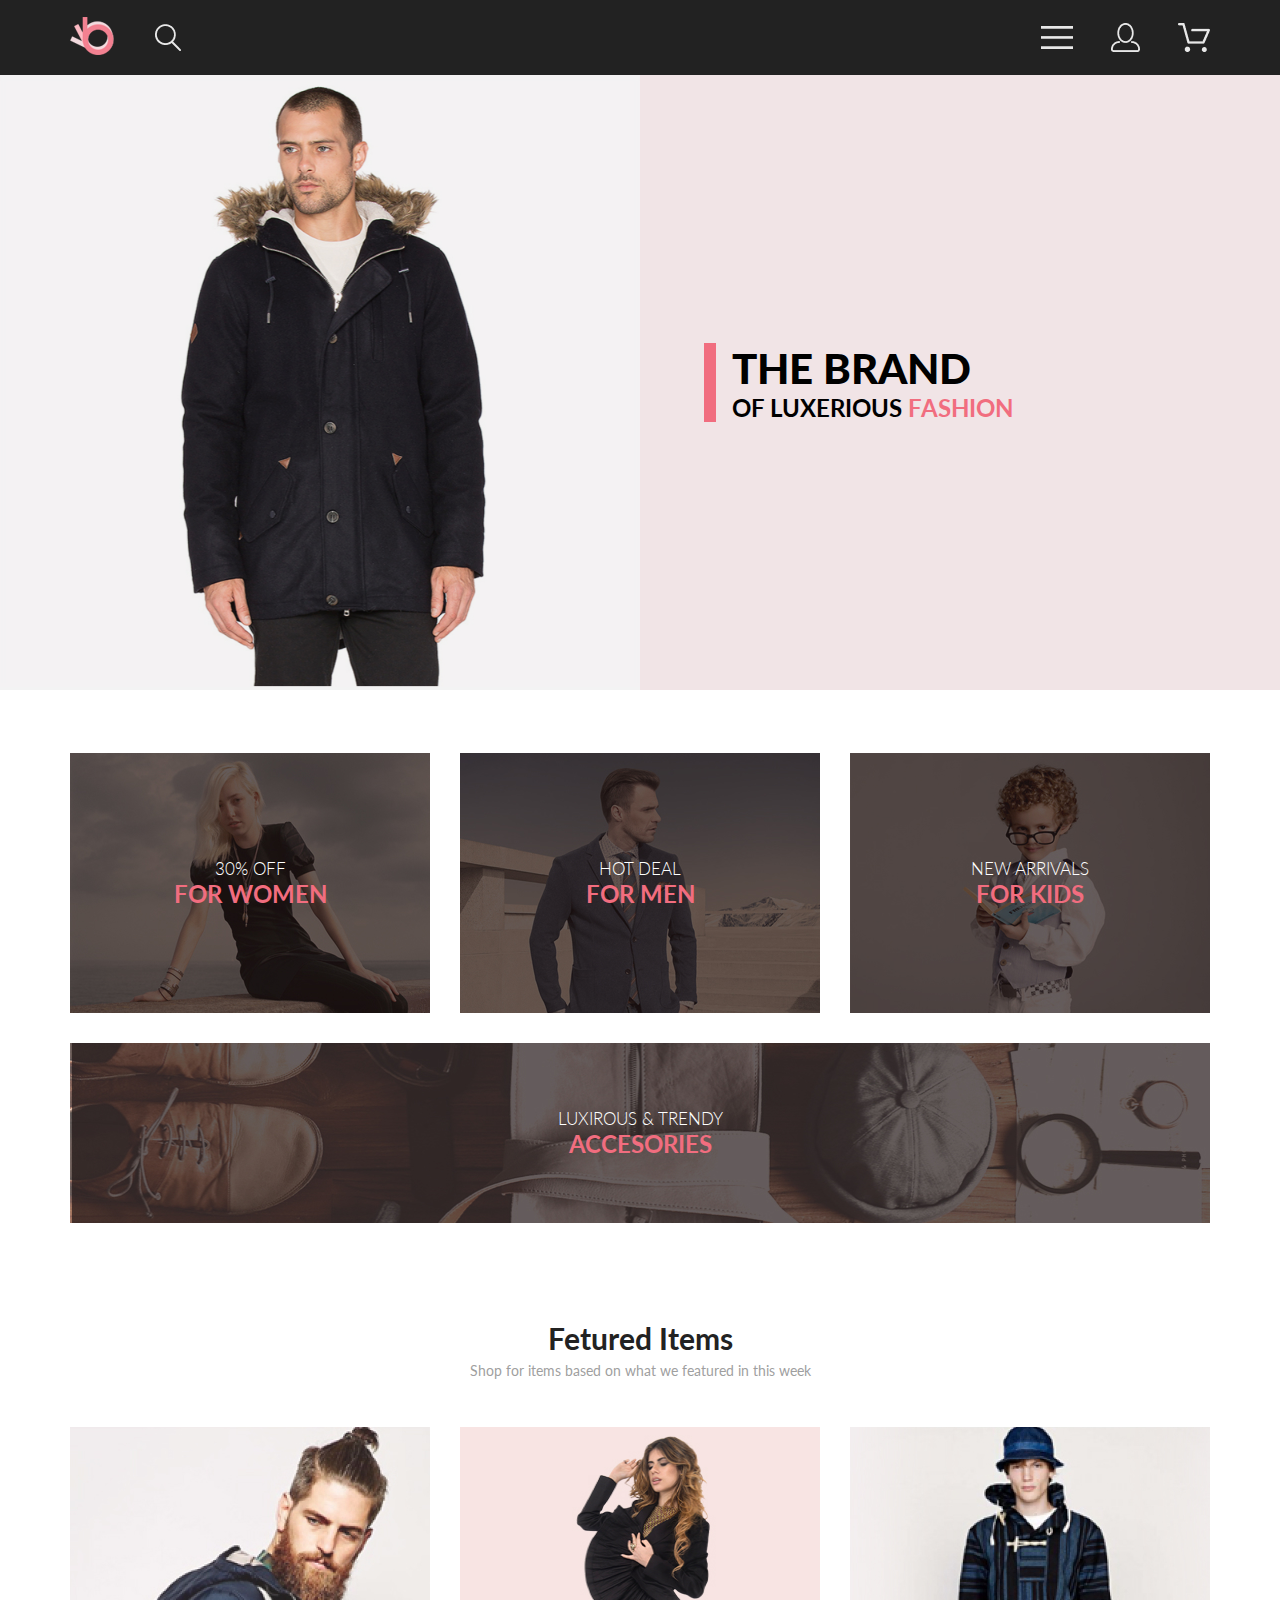
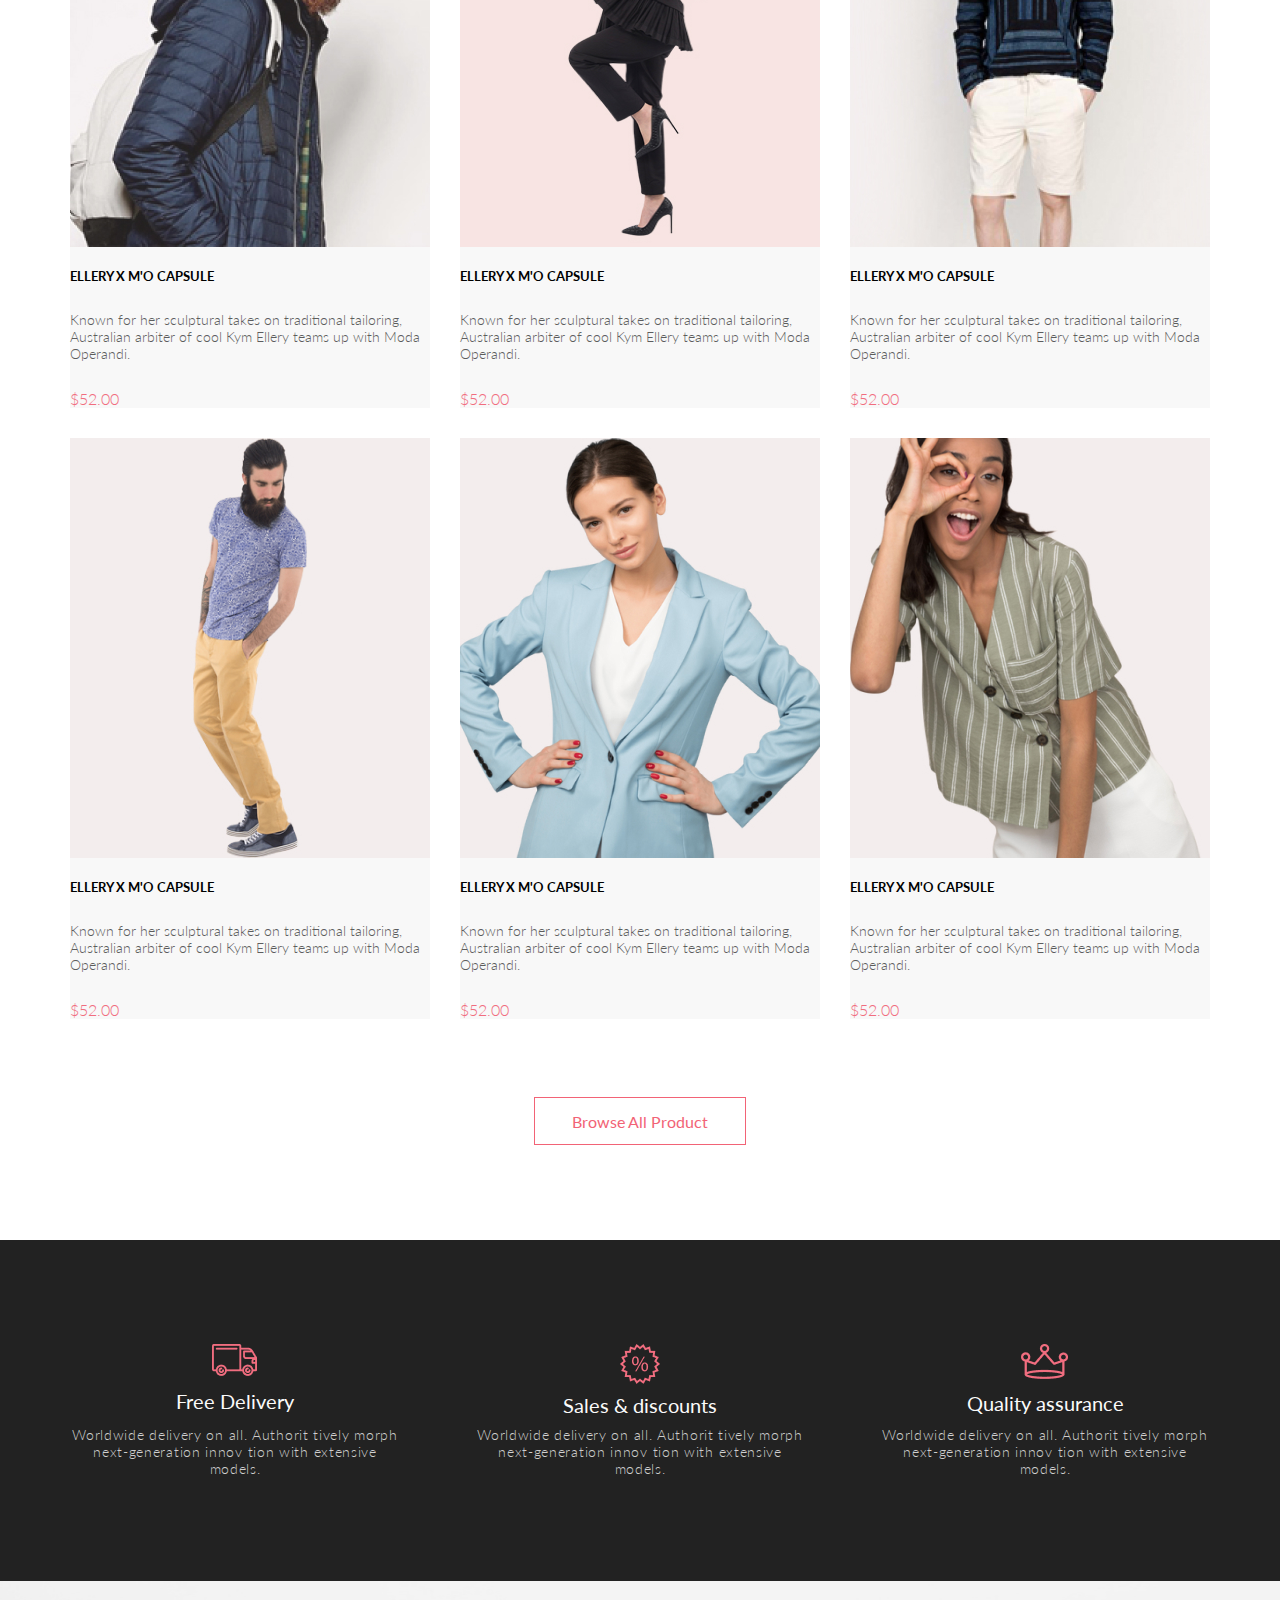
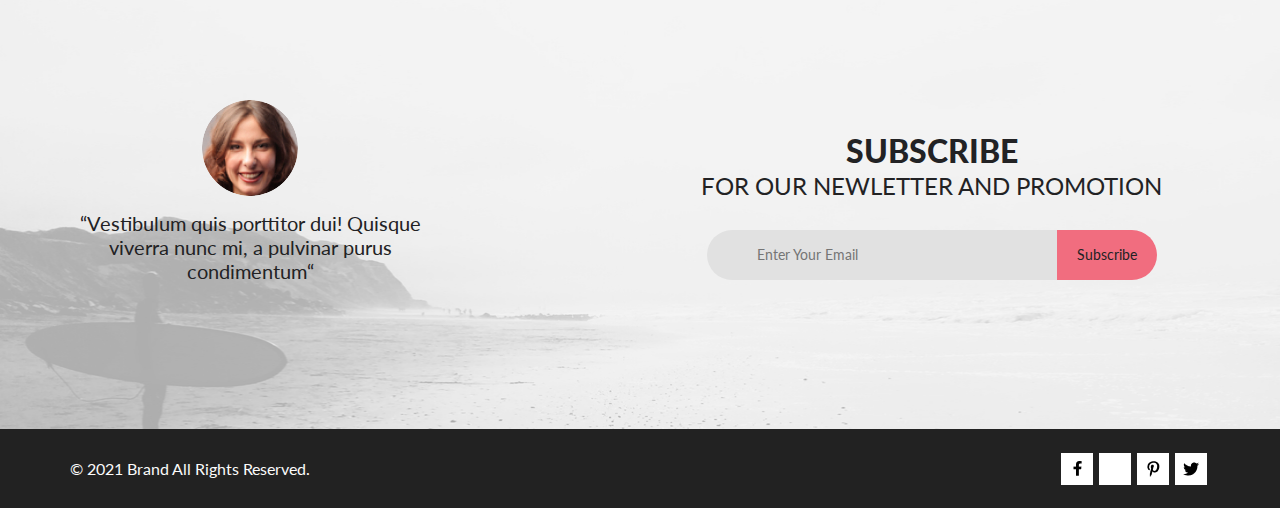
==== index.html @ c5b8a187 "download index catalog" ====
<!DOCTYPE html>
<html lang="en">
<head>
    <meta charset="UTF-8">
    <meta name="viewport" content="width=device-width, initial-scale=1.0">
    <link rel="preconnect" href="https://fonts.gstatic.com">
    <link href="https://fonts.googleapis.com/css2?family=Lato:wght@100;300;400;700;900&family=Roboto+Condensed:wght@400;700&display=swap" rel="stylesheet">
    <link rel="stylesheet" href="style/style.css">
    <title>Document</title>
</head>
<body>
    <div class="header">
        <div class="wrap">
            <div class="logo-seach">
                <a href="index.html"><img src="img/logo.svg" alt="logo" class="logo-img"></a>
                <img src="img/seach.png" alt="seach" class="seach-img">    
            </div>
            <div class="nav-menu">
                <img src="img/menu.png" alt="" class="img-menu1">
                <img src="img/regis.png" alt="" class="img-menu2">
                <img src="img/product.png" alt="" class="img-menu3">
            </div>    
        </div>
    </div>
    <div class="slide">
        <div class="wrap">
            <div class="img-slide">
                <img src="img/SlideImg.jpg" alt="SlideImg">
            </div>
            <div class="text-slide">
                <div class="text-slide-block">
                <h1>the brand</h1>
                <p> of luxerious
                <redtext>fashion</redtext>
                </p>
            </div>
            </div>
        </div>
    </div>   
    <div class="offer">
        <div class="wrap">
            
                <div class="offer-block offer-block1">
                    <a href="#">
                        <div class="offer-product-img offer-product-img1">
                            <p>30% off</p>
                            <h2>for women</h2>
                        </div>
                    </a>
                    <a href="#">
                        <div class="offer-product-img offer-product-img2">
                                <p>HOT DEAL</p>
                                <h2>FOR MEN</h2>
                        </div>
                    </a>
                    <a href="#">
                        <div class="offer-product-img offer-product-img3">
                                <p>NEW ARRIVALS</p>
                                <h2>FOR KIDS</h2>
                        </div>
                    </a>
                </div>
                <div class="offer-block offer-block2">
                    <a href="#">
                        <div class="offer-product-img offer-product-img4">
                               <p>LUXIROUS &amp; TRENDY</p>
                                <h2>ACCESORIES</h2>
                        </div>
                    </a>
                </div>
            
        </div>
    </div>
    <div class="product">
        <div class="wrap">
            <h1>Fetured Items</h1>
            <p>Shop for items based on what we featured in this week</p>
            <div class="product-conteiner">
                <div class="product-item">
                    <div class="product-item-img">
                        <a href="#">
                            <img src="img/product.png" alt="product">
                            <p>Add to Cart</p>
                        </a>
                    </div>
                    <img src="img/ProdBlIm1.jpg" alt="">
                    <h2>ELLERY X M'O CAPSULE</h2>
                    <p>Known for her sculptural takes on traditional tailoring, Australian arbiter of cool Kym Ellery teams up with Moda Operandi.</p>
                    <p><redtext>$52.00</redtext></p>
            </div>
                <div class="product-item">
                        <div class="product-item-img">
                            <a href="#">
                                <img src="img/product.png" alt="product">
                                <p>Add to Cart</p>
                            </a>
                        </div>
                        <img src="img/ProdBlIm2.jpg" alt="">
                        <h2>ELLERY X M'O CAPSULE</h2>
                        <p>Known for her sculptural takes on traditional tailoring, Australian arbiter of cool Kym Ellery teams up with Moda Operandi.</p>
                        <p><redtext>$52.00</redtext></p>
                </div>
                <div class="product-item">

                        <div class="product-item-img">
                            <a href="#">
                                <img src="img/product.png" alt="product">
                                <p>Add to Cart</p>
                            </a>
                        </div>
                        <img src="img/ProdBlIm3.jpg" alt="">
                        <h2>ELLERY X M'O CAPSULE</h2>
                        <p>Known for her sculptural takes on traditional tailoring, Australian arbiter of cool Kym Ellery teams up with Moda Operandi.</p>
                        <p><redtext>$52.00</redtext></p>

                </div>
                <div class="product-item">

                        <div class="product-item-img">
                            <a href="#">
                                <img src="img/product.png" alt="product">
                                <p>Add to Cart</p>
                            </a>
                        </div>
                        <img src="img/ProdBlIm4.jpg" alt="">
                        <h2>ELLERY X M'O CAPSULE</h2>
                        <p>Known for her sculptural takes on traditional tailoring, Australian arbiter of cool Kym Ellery teams up with Moda Operandi.</p>
                        <p><redtext>$52.00</redtext></p>

                </div>
                <div class="product-item">

                        <div class="product-item-img">
                            <a href="#">
                                <img src="img/product.png" alt="product">
                                <p>Add to Cart</p>
                            </a>
                        </div>
                        <img src="img/ProdBlIm5.jpg" alt="">
                        <h2>ELLERY X M'O CAPSULE</h2>
                        <p>Known for her sculptural takes on traditional tailoring, Australian arbiter of cool Kym Ellery teams up with Moda Operandi.</p>
                        <p><redtext>$52.00</redtext></p>

                </div>
                <div class="product-item">

                        <div class="product-item-img">
                            <a href="#">
                                <img src="img/product.png" alt="product">
                                <p>Add to Cart</p>
                            </a>
                        </div>
                        <img src="img/ProdBlIm6.jpg" alt="">
                        <h2>ELLERY X M'O CAPSULE</h2>
                        <p>Known for her sculptural takes on traditional tailoring, Australian arbiter of cool Kym Ellery teams up with Moda Operandi.</p>
                        <p><redtext>$52.00</redtext></p>

                </div>
            </div>

            <a href="" class="product-btn-link">
                <div class="product-btn">
                Browse All Product
                </div>
            </a>
        </div>
    </div>
    <div class="feature">
        <div class="wrap">
            <div class="feature-block">
                <img src="img/FeatureBlockImg1.png" alt="">
                <h2>Free Delivery</h2>
                <p>Worldwide delivery on all. Authorit tively morph next-generation innov tion with extensive models.</p>
            </div>
            <div class="feature-block">
                <img src="img/FeatureBlockImg2.png" alt="">
                <h2>Sales & discounts</h2>
                <p>Worldwide delivery on all. Authorit tively morph next-generation innov tion with extensive models.</p>
            </div>
            <div class="feature-block">
                <img src="img/FeatureBlockImg3.png" alt="">
                <h2>Quality assurance</h2>
                <p>Worldwide delivery on all. Authorit tively morph next-generation innov tion with extensive models.</p>
            </div>
         </div>
    </div>
    <div class="subscribe">
        <div class="subscribe-bgi">
            <div class="wrap">
                <div class="subscribe-photo">
                    <img src="img/Intersect.jpg" alt="Intersect">
                    <p>“Vestibulum quis porttitor dui! Quisque viverra nunc mi, a pulvinar purus condimentum“</p>
                </div>
                <div class="subscribe-inputbtn">
                    <h1>SUBSCRIBE</h1>
                    <h2> FOR OUR NEWLETTER AND PROMOTION</h2>
                    <div class="input-btn">
                        <input type="text" placeholder="Enter Your Email">
                        <a href="#">Subscribe</a>
                    </div>
                </div>
            </div>
        </div>
    </div>
    <div class="footer">
        <div class="wrap">
            <p>© 2021 Brand All Rights Reserved.
            </p>
            <div class="block-socallink">
                <a href="#"><img src="img/fakeb.png" alt="facebook"></a>
                <a href="#"><img src="img/insta.png" alt="instagram"></a>
                <a href="#"><img src="img/pinta.png" alt="pintares"></a>
                <a href="#"><img src="img/tvitt.png" alt="twitter"></a>
            </div>    
        </div>
    </div>
</body>
</html>
---- style/style.css ----
* {
  box-sizing: border-box;
  margin: 0;
  padding: 0;
}
body {
  font-family: 'Lato';
}
.wrap {
  width: 1140px;
  margin: 0 auto;
  height: 100%;
}
.header {
  height: 75px;
  background-color: #222;
}
.header .wrap {
  display: flex;
  justify-content: space-between;
}
.header .wrap .logo-seach {
  display: flex;
  width: 111px;
  justify-content: space-between;
  align-items: center;
}
.header .wrap .nav-menu {
  display: flex;
  width: 169px;
  align-items: center;
  justify-content: space-between;
}
.title-bread-crumbs {
  min-height: 148px;
  background-color: #F8F3F4;
}
.title-bread-crumbs .wrap {
  min-height: 148px;
  display: flex;
  justify-content: space-between;
  align-items: center;
}
.title-bread-crumbs .wrap h1 {
  font-size: 24px;
  line-height: 29px;
  color: #F16D7F;
}
.title-bread-crumbs .wrap .bread-crumbs a:last-child {
  color: #F16D7F;
}
.title-bread-crumbs .wrap .bread-crumbs a {
  text-decoration: none;
  font-weight: 300;
  font-size: 14px;
  line-height: 17px;
  color: #636363;
}
.slide {
  max-height: 765px;
  display: flex;
  background: #f3f3f3;
  background: linear-gradient(90deg, #f3f3f3 50%, #f1e4e6 50%);
}
.slide .wrap {
  display: flex;
  flex-direction: row;
  width: 1600px;
  min-width: 1140px;
  max-height: 765px;
  justify-content: space-evenly;
}
.slide .wrap .img-slide {
  height: 100%;
}
.slide .wrap .img-slide img {
  max-width: 100%;
  max-height: 100%;
}
.slide .wrap .text-slide {
  min-width: 50%;
  display: flex;
  align-items: center;
}
.slide .wrap .text-slide .text-slide-block {
  flex-direction: column;
  text-transform: uppercase;
  display: flex;
  justify-content: center;
  margin-left: 64px;
  border-left: 12px;
  border-left-color: #F16D7F;
  border-left-style: solid;
  padding-left: 16px;
}
.slide .wrap .text-slide .text-slide-block h1 {
  font-weight: 900;
  font-size: 42px;
  font-style: normal;
  margin: 0;
}
.slide .wrap .text-slide .text-slide-block p {
  font-weight: 700;
  font-size: 24px;
  font-style: normal;
  margin: 0;
}
.slide .wrap .text-slide .text-slide-block p redtext {
  color: #F16D7F;
}
.offer .wrap {
  padding-top: 63px;
  display: flex;
  flex-direction: column;
  justify-content: space-between;
}
.offer .wrap .offer-block {
  display: flex;
  flex-direction: row;
  justify-content: space-between;
  width: 100%;
}
.offer .wrap .offer-block a {
  font-family: 'Lato';
  text-decoration: none;
  text-transform: uppercase;
}
.offer .wrap .offer-block a .offer-product-img {
  width: 100%;
  height: 100%;
  text-align: center;
  display: flex;
  align-items: center;
  justify-content: center;
  flex-direction: column;
}
.offer .wrap .offer-block a .offer-product-img p {
  color: #fff;
  font-size: 17px;
  font-weight: 300;
}
.offer .wrap .offer-block a .offer-product-img h2 {
  color: #F16D7F;
}
.offer .wrap .offer-block a .offer-product-img1 {
  background-image: url(../img/OfferImg1.jpg);
}
.offer .wrap .offer-block a .offer-product-img2 {
  background-image: url(../img/OfferImg2.jpg);
}
.offer .wrap .offer-block a .offer-product-img3 {
  background-image: url(../img/OfferImg3.jpg);
}
.offer .wrap .offer-block a .offer-product-img4 {
  background-image: url(../img/OfferImg4.jpg);
}
.offer .wrap .offer-block1 a {
  width: 360px;
  height: 260px;
}
.offer .wrap .offer-block2 {
  padding-top: 30px;
}
.offer .wrap .offer-block2 a {
  width: 1142px;
  height: 180px;
}
.product .wrap {
  display: flex;
  flex-direction: column;
  font-family: Lato;
  align-items: center;
}
.product .wrap h1 {
  padding-top: 97px;
  font-size: 30px;
  line-height: 36px;
  font-weight: 700;
  color: #222222;
}
.product .wrap p {
  padding-top: 6px;
  font-size: 14px;
  line-height: 17px;
  color: #9F9F9F;
}
.product .wrap .product-conteiner {
  padding-top: 48px;
  display: flex;
  flex-wrap: wrap;
  flex-direction: row;
  justify-content: space-between;
}
.product .wrap .product-conteiner .product-item:hover .product-item-img {
  display: flex;
}
.product .wrap .product-conteiner .product-item {
  position: relative;
  width: 360px;
  height: 581px;
  background-color: #f8f8f8;
  display: flex;
  flex-direction: column;
  justify-content: space-between;
  margin-bottom: 30px;
}
.product .wrap .product-conteiner .product-item h2 {
  font-size: 13px;
  line-height: 16px;
  font-weight: 700;
}
.product .wrap .product-conteiner .product-item p {
  font-weight: 300;
  font-size: 14px;
  line-height: 17px;
  color: #5D5D5D;
}
.product .wrap .product-conteiner .product-item p redtext {
  font-size: 16px;
  line-height: 19px;
  color: #F16D7F;
}
.product .wrap .product-conteiner .product-item .product-item-img {
  position: absolute;
  display: none;
  width: 360px;
  height: 420px;
  background-color: #3a3838cc;
  justify-content: center;
  align-items: center;
}
.product .wrap .product-conteiner .product-item .product-item-img a {
  width: 139px;
  height: 44px;
  display: flex;
  flex-direction: row;
  align-items: center;
  justify-content: center;
  border: 1px solid #f8f8f8;
  text-decoration: none;
}
.product .wrap .product-conteiner .product-item .product-item-img a p {
  color: #f8f8f8;
  padding: 0;
  margin: 0;
}
.product .wrap .product-btn-link {
  padding-top: 48px;
  color: #F26376;
  display: flex;
  flex-direction: row;
  text-decoration: none;
}
.product .wrap .product-btn-link .product-btn {
  width: 212px;
  height: 48px;
  display: flex;
  align-items: center;
  justify-content: center;
  font-size: 16px;
  line-height: 19px;
  border: 1px solid #F26376;
  transition: 0.2s;
}
.product .wrap .product-btn:hover {
  background-color: #F26376;
  color: #fff;
  transition: 0.2s;
}
.product .wrap .filter {
  width: 100%;
  display: flex;
  justify-content: space-between;
  align-items: center;
  flex-direction: row;
}
.feature {
  min-height: 341px;
  background-color: #222;
  margin-top: 95px;
  display: flex;
  align-items: center;
}
.feature .wrap {
  display: flex;
  flex-direction: row;
  justify-content: space-between;
}
.feature .wrap .feature-block {
  display: flex;
  flex-direction: column;
  align-items: center;
  justify-content: space-between;
  text-align: center;
  width: 330px;
  height: 133px;
}
.feature .wrap .feature-block h2 {
  color: #FBFBFB;
  font-size: 20px;
  line-height: 24px;
  font-weight: 400;
}
.feature .wrap .feature-block p {
  font-weight: 300;
  font-size: 14px;
  line-height: 17px;
  letter-spacing: 0.7px;
  color: #cecece;
}
.subscribe {
  min-height: 448px;
  background: #ffffff;
}
.subscribe .subscribe-bgi {
  min-height: 448px;
  background-image: url(../img/SubscribeBG.jpg);
  background-repeat: no-repeat;
  background-position: center;
  background-size: 1602px 448px;
}
.subscribe .subscribe-bgi .wrap {
  display: flex;
  justify-content: space-between;
  flex-direction: row;
  align-items: center;
  min-height: 448px;
}
.subscribe .subscribe-bgi .wrap .subscribe-photo {
  display: flex;
  justify-content: space-around;
  align-items: center;
  flex-direction: column;
  width: 360px;
  height: 225px;
}
.subscribe .subscribe-bgi .wrap .subscribe-photo img {
  border-radius: 50%;
}
.subscribe .subscribe-bgi .wrap .subscribe-photo p {
  width: 350px;
  height: 99px;
  font-family: Lato;
  font-style: normal;
  font-weight: normal;
  font-size: 20px;
  line-height: 24px;
  text-align: center;
  color: #222224;
}
.subscribe .subscribe-bgi .wrap .subscribe-inputbtn {
  width: 557px;
  height: 142px;
  display: flex;
  flex-direction: column;
  justify-content: center;
  align-items: center;
}
.subscribe .subscribe-bgi .wrap .subscribe-inputbtn h1 {
  font-size: 40 px;
  line-height: 40px;
  font-weight: 900;
  text-align: center;
  color: #222224;
}
.subscribe .subscribe-bgi .wrap .subscribe-inputbtn h2 {
  font-size: 24px;
  text-align: center;
  color: #222224;
  padding-bottom: 30px;
  font-weight: normal;
}
.subscribe .subscribe-bgi .wrap .subscribe-inputbtn .input-btn {
  width: 500px;
  display: flex;
  flex-direction: row;
  flex-wrap: nowrap;
  align-items: center;
  justify-content: center;
}
.subscribe .subscribe-bgi .wrap .subscribe-inputbtn .input-btn input {
  height: 50px;
  width: 350px;
  background-color: #E1E1E1;
  border: none;
  padding-left: 50px;
  border-radius: 50px 0 0 50px;
  font-family: Lato;
  font-style: normal;
  font-weight: normal;
  font-size: 14px;
  line-height: 17px;
}
.subscribe .subscribe-bgi .wrap .subscribe-inputbtn .input-btn input:focus {
  outline: none;
  font-family: Lato;
  font-style: normal;
  font-weight: normal;
  font-size: 14px;
  line-height: 17px;
}
.subscribe .subscribe-bgi .wrap .subscribe-inputbtn .input-btn a {
  display: flex;
  justify-content: center;
  align-items: center;
  text-decoration: none;
  color: #222224;
  border-radius: 0 50px 50px 0;
  width: 100px;
  height: 50px;
  background-color: #F16D7F;
  font-family: Lato;
  font-style: normal;
  font-weight: normal;
  font-size: 14px;
  line-height: 17px;
}
.footer {
  background-color: #222;
}
.footer .wrap {
  min-height: 79px;
  display: flex;
  justify-content: space-between;
  align-items: center;
  flex-direction: row;
}
.footer .wrap p {
  font-size: 16px;
  line-height: 19px;
  color: #FBFBFB;
}
.footer .wrap .block-socallink {
  flex-direction: row;
  display: flex;
}
.footer .wrap .block-socallink a {
  background-color: #fff;
  width: 32px;
  height: 32px;
  display: flex;
  align-items: center;
  justify-content: center;
  margin-left: 3px;
  margin-right: 3px;
}
.footer .wrap .block-socallink a:hover {
  background-color: #F16D7F;
}
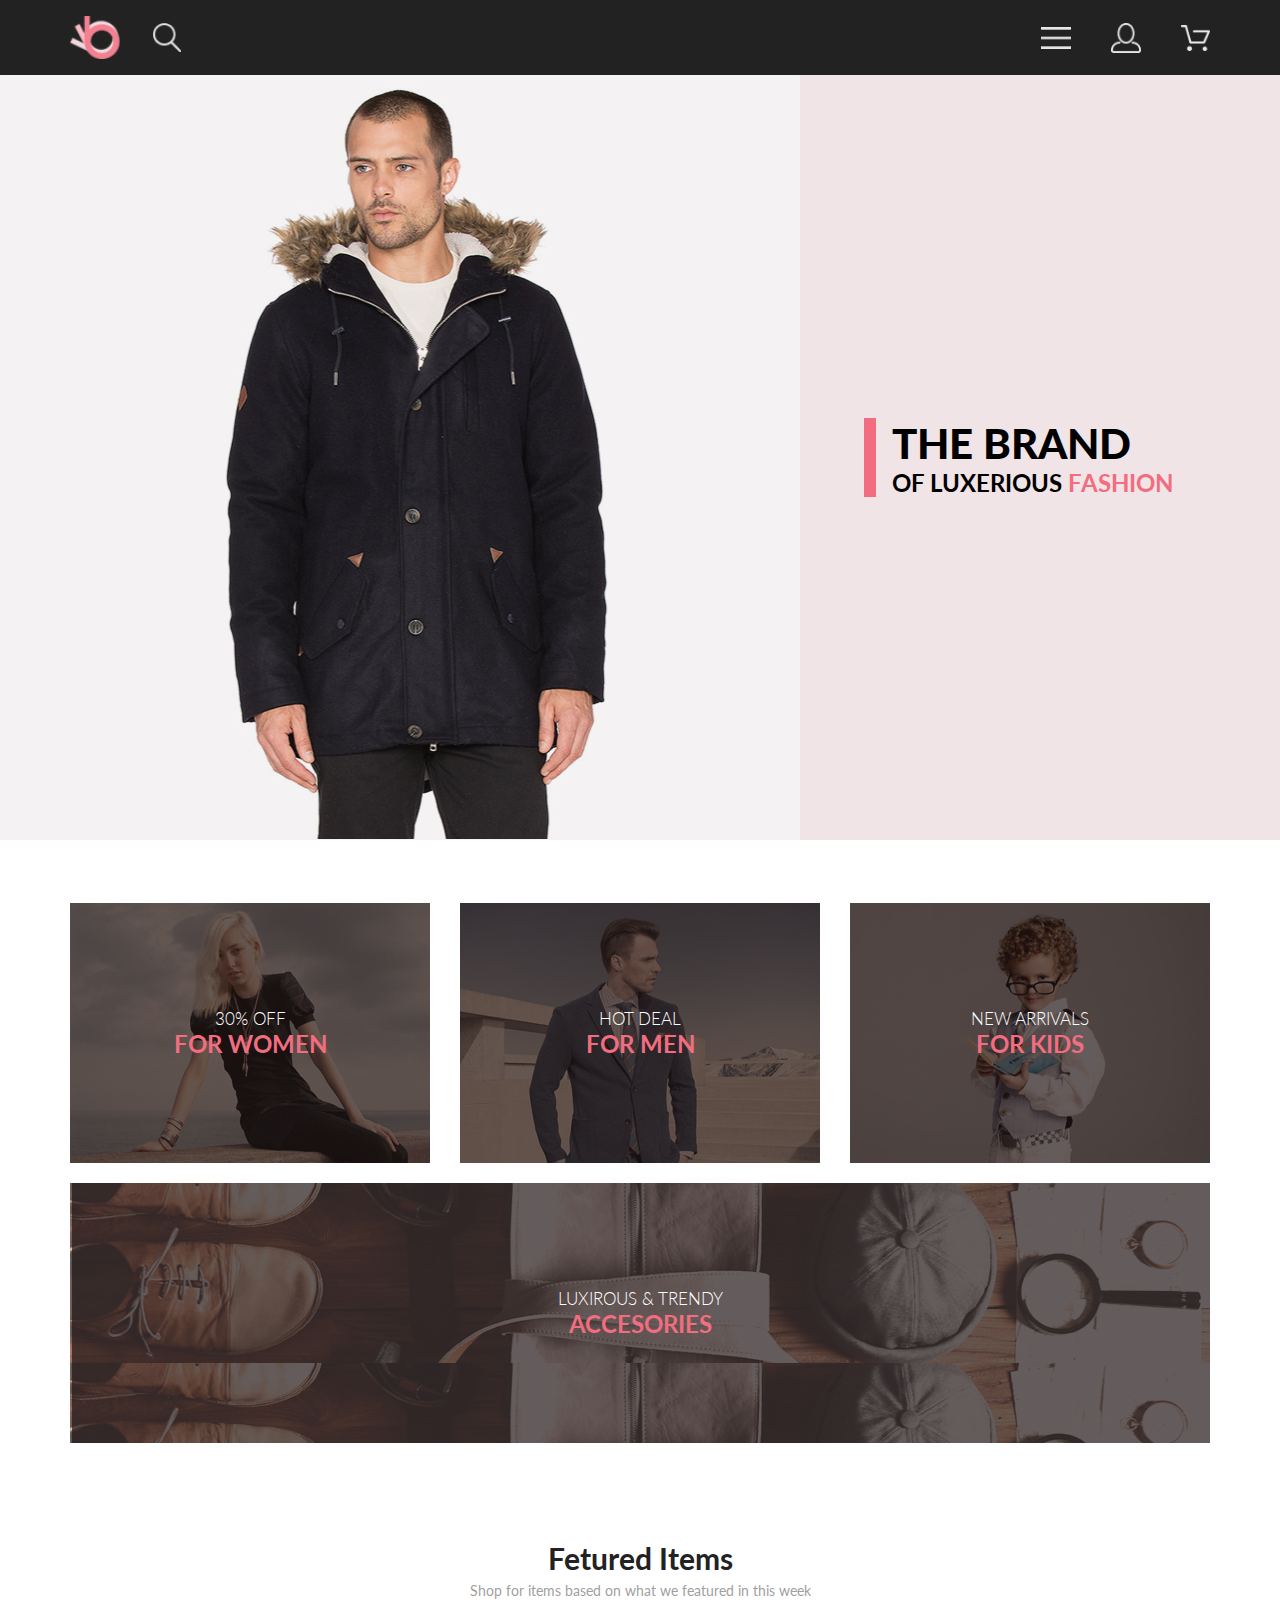
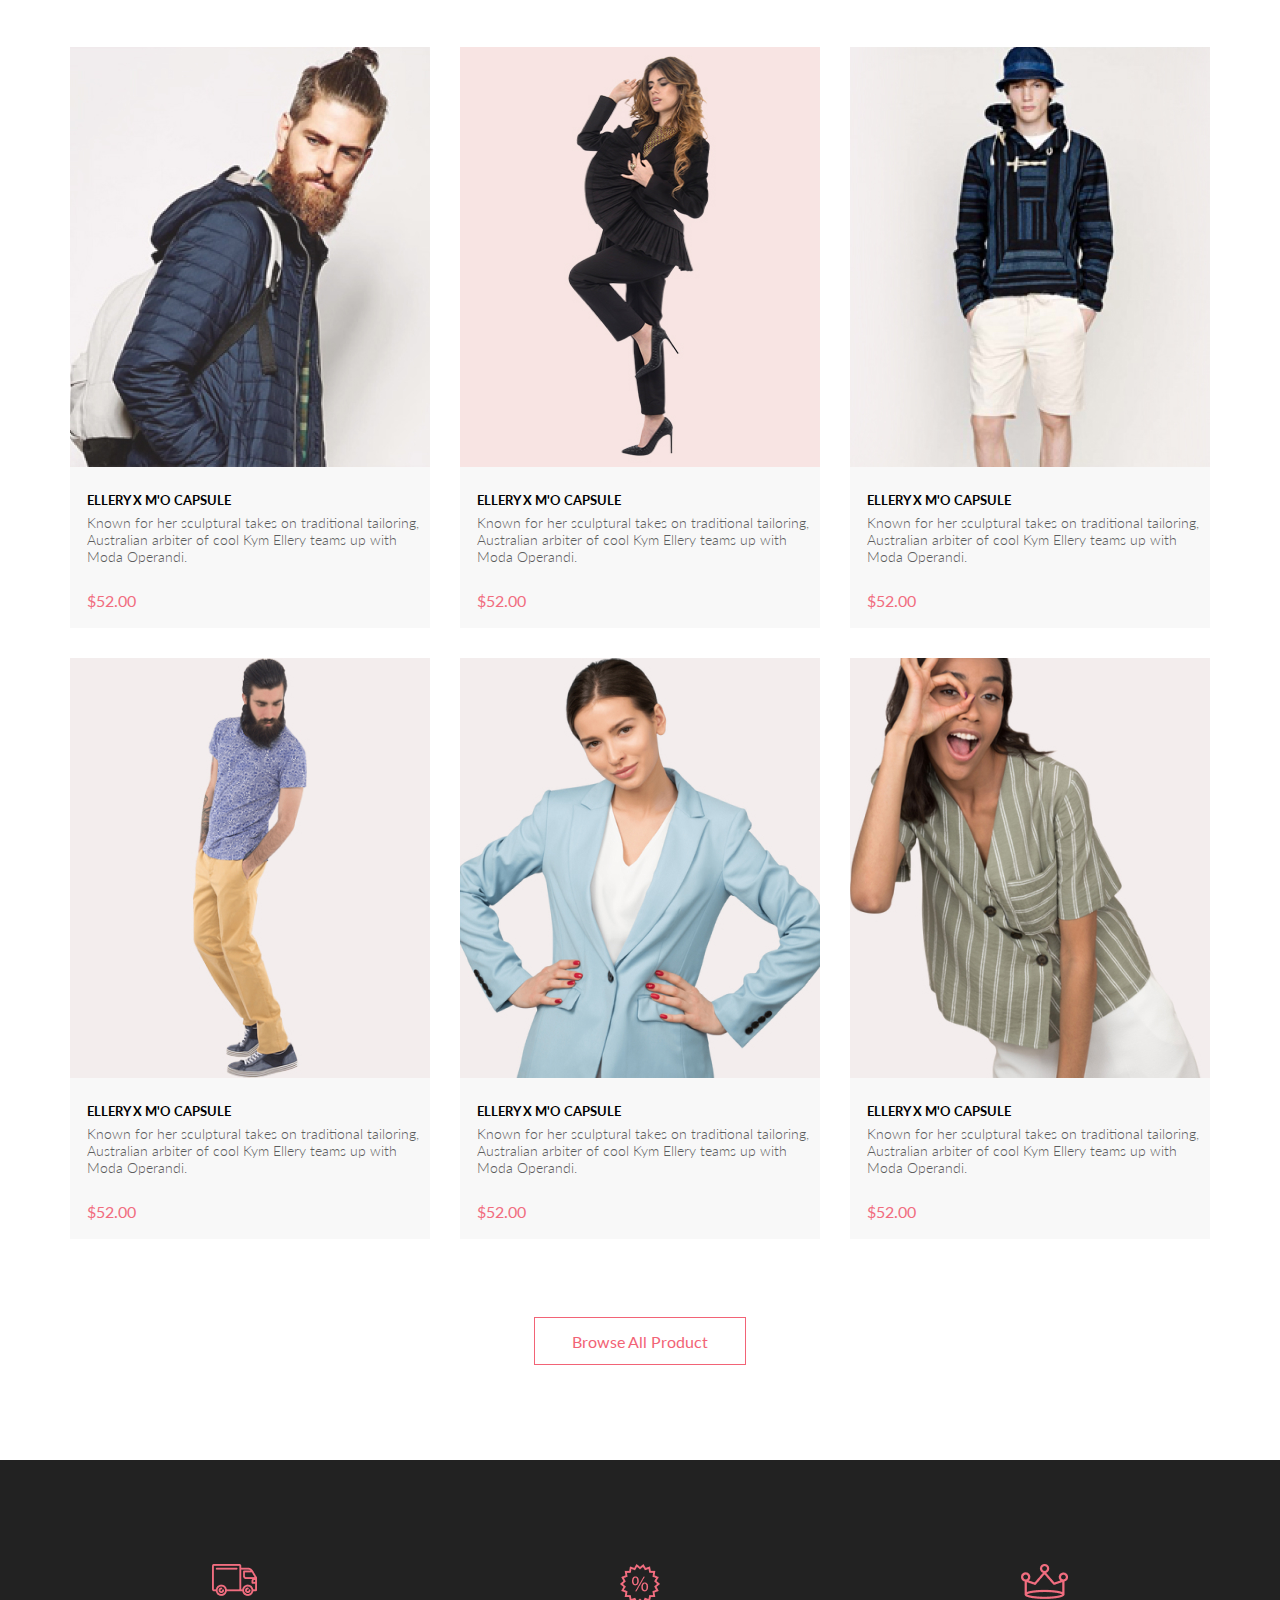
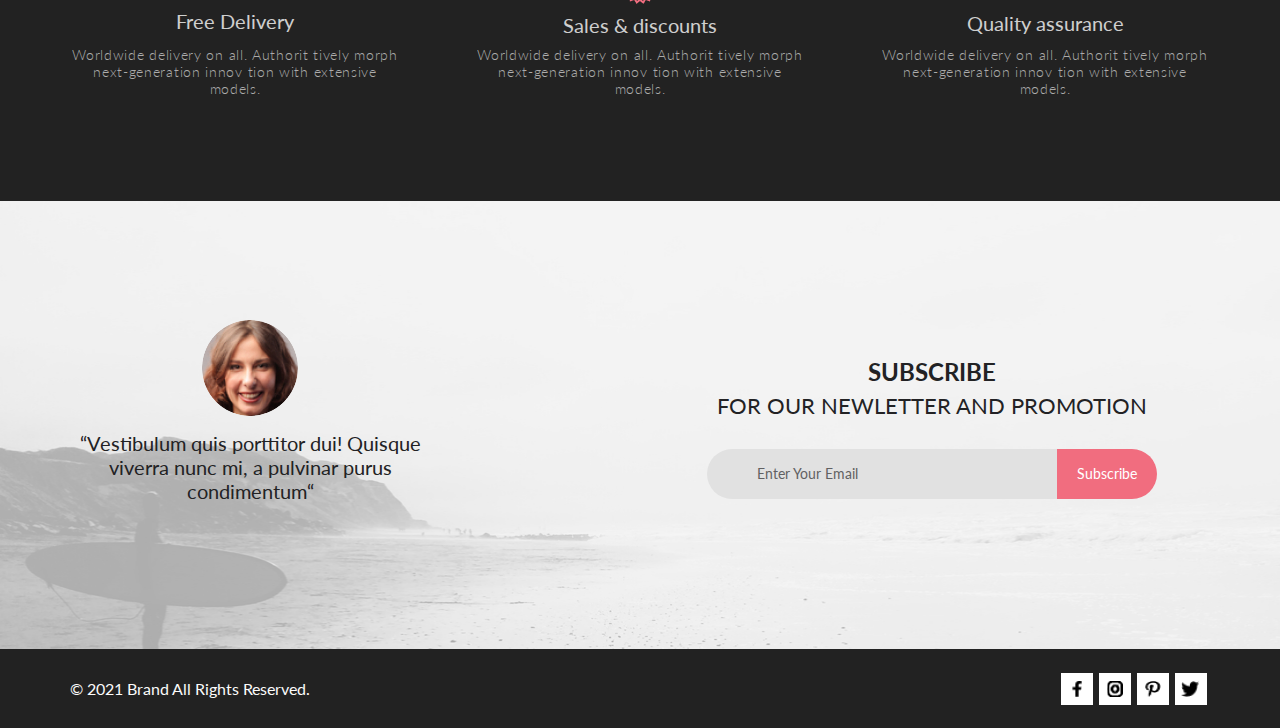
==== commit 57cd1172: "редактирование стилей и главной страницы" ====
--- a/index.html
+++ b/index.html
@@ -9,26 +9,27 @@
     <title>Document</title>
 </head>
 <body>
-    <div class="header">
+    <header>
         <div class="wrap">
             <div class="logo-seach">
-                <a href="index.html"><img src="img/logo.svg" alt="logo" class="logo-img"></a>
-                <img src="img/seach.png" alt="seach" class="seach-img">    
-            </div>
-            <div class="nav-menu">
-                <img src="img/menu.png" alt="" class="img-menu1">
-                <img src="img/regis.png" alt="" class="img-menu2">
-                <img src="img/product.png" alt="" class="img-menu3">
+                <a href="#"><div class="logo-item logo"></div></a>
+                <a href="#"><div class="logo-item seach"></div></a>
+                <!-- <a href="index.html"><img src="img/logo.svg" alt="logo" class="logo-img"></a>
+                <a href="#"><img src="img/seach.png" alt="seach" class="seach-img"></a>     -->
+            </div>
+            <div class="header-nav">
+                <a href="#"><div class="nav-item nav-menu"></div></a>
+                <a href="#"><div class="nav-item nav-login"></div></a>
+                <a href="#"><div class="nav-item nav-cart"></div></a>
             </div>    
         </div>
-    </div>
-    <div class="slide">
-        <div class="wrap">
-            <div class="img-slide">
-                <img src="img/SlideImg.jpg" alt="SlideImg">
-            </div>
-            <div class="text-slide">
-                <div class="text-slide-block">
+    </header>
+    <section class="promo">
+        <div class="wrap">
+            <div class="img-promo">
+            </div>
+            <div class="text-promo">
+                <div class="text-promo-block">
                 <h1>the brand</h1>
                 <p> of luxerious
                 <redtext>fashion</redtext>
@@ -36,122 +37,109 @@
             </div>
             </div>
         </div>
-    </div>   
-    <div class="offer">
-        <div class="wrap">
-            
-                <div class="offer-block offer-block1">
-                    <a href="#">
-                        <div class="offer-product-img offer-product-img1">
+    </section>   
+    <section class="catalog">
+        <div class="wrap">     
+                    <!-- <a href="#"> -->
+                        <div class="catalog-item offer-product-img1">
                             <p>30% off</p>
                             <h2>for women</h2>
                         </div>
-                    </a>
-                    <a href="#">
-                        <div class="offer-product-img offer-product-img2">
+                    <!-- </a>
+                    <a href="#"> -->
+                        <div class="catalog-item offer-product-img2">
                                 <p>HOT DEAL</p>
                                 <h2>FOR MEN</h2>
                         </div>
-                    </a>
-                    <a href="#">
-                        <div class="offer-product-img offer-product-img3">
+                    <!-- </a>
+                    <a href="#"> -->
+                        <div class="catalog-item offer-product-img3">
                                 <p>NEW ARRIVALS</p>
                                 <h2>FOR KIDS</h2>
                         </div>
-                    </a>
-                </div>
-                <div class="offer-block offer-block2">
-                    <a href="#">
-                        <div class="offer-product-img offer-product-img4">
+                    <!-- </a> -->
+                    <!-- <a href="#"> -->
+                        <div class="catalog-item offer-product-img4">
                                <p>LUXIROUS &amp; TRENDY</p>
                                 <h2>ACCESORIES</h2>
                         </div>
-                    </a>
-                </div>
-            
-        </div>
-    </div>
-    <div class="product">
-        <div class="wrap">
-            <h1>Fetured Items</h1>
+                    <!-- </a> -->  
+        </div>
+    </section>
+    <section class="product">
+        <div class="wrap">
+            <span class="title-section-product">Fetured Items</span>
             <p>Shop for items based on what we featured in this week</p>
             <div class="product-conteiner">
                 <div class="product-item">
-                    <div class="product-item-img">
+                    <div class="product-item-link">
                         <a href="#">
-                            <img src="img/product.png" alt="product">
+                            <img src="img/product.svg" alt="product">
                             <p>Add to Cart</p>
                         </a>
                     </div>
                     <img src="img/ProdBlIm1.jpg" alt="">
-                    <h2>ELLERY X M'O CAPSULE</h2>
+                    <span class="product-name">ELLERY X M'O CAPSULE</span>
                     <p>Known for her sculptural takes on traditional tailoring, Australian arbiter of cool Kym Ellery teams up with Moda Operandi.</p>
                     <p><redtext>$52.00</redtext></p>
-            </div>
-                <div class="product-item">
-                        <div class="product-item-img">
-                            <a href="#">
-                                <img src="img/product.png" alt="product">
+                </div>
+                <div class="product-item">
+                        <div class="product-item-link">
+                            <a href="#">
+                                <img src="img/product.svg" alt="product">
                                 <p>Add to Cart</p>
                             </a>
                         </div>
                         <img src="img/ProdBlIm2.jpg" alt="">
-                        <h2>ELLERY X M'O CAPSULE</h2>
-                        <p>Known for her sculptural takes on traditional tailoring, Australian arbiter of cool Kym Ellery teams up with Moda Operandi.</p>
-                        <p><redtext>$52.00</redtext></p>
-                </div>
-                <div class="product-item">
-
-                        <div class="product-item-img">
-                            <a href="#">
-                                <img src="img/product.png" alt="product">
+                        <span class="product-name">ELLERY X M'O CAPSULE</span>
+                        <p>Known for her sculptural takes on traditional tailoring, Australian arbiter of cool Kym Ellery teams up with Moda Operandi.</p>
+                        <p><redtext>$52.00</redtext></p>
+                </div>
+                <div class="product-item">
+                        <div class="product-item-link">
+                            <a href="#">
+                                <img src="img/product.svg" alt="product">
                                 <p>Add to Cart</p>
                             </a>
                         </div>
                         <img src="img/ProdBlIm3.jpg" alt="">
-                        <h2>ELLERY X M'O CAPSULE</h2>
-                        <p>Known for her sculptural takes on traditional tailoring, Australian arbiter of cool Kym Ellery teams up with Moda Operandi.</p>
-                        <p><redtext>$52.00</redtext></p>
-
-                </div>
-                <div class="product-item">
-
-                        <div class="product-item-img">
-                            <a href="#">
-                                <img src="img/product.png" alt="product">
+                        <span class="product-name">ELLERY X M'O CAPSULE</span>
+                        <p>Known for her sculptural takes on traditional tailoring, Australian arbiter of cool Kym Ellery teams up with Moda Operandi.</p>
+                        <p><redtext>$52.00</redtext></p>
+                </div>
+                <div class="product-item">
+                        <div class="product-item-link">
+                            <a href="#">
+                                <img src="img/product.svg" alt="product">
                                 <p>Add to Cart</p>
                             </a>
                         </div>
                         <img src="img/ProdBlIm4.jpg" alt="">
-                        <h2>ELLERY X M'O CAPSULE</h2>
-                        <p>Known for her sculptural takes on traditional tailoring, Australian arbiter of cool Kym Ellery teams up with Moda Operandi.</p>
-                        <p><redtext>$52.00</redtext></p>
-
-                </div>
-                <div class="product-item">
-
-                        <div class="product-item-img">
-                            <a href="#">
-                                <img src="img/product.png" alt="product">
+                        <span class="product-name">ELLERY X M'O CAPSULE</span>
+                        <p>Known for her sculptural takes on traditional tailoring, Australian arbiter of cool Kym Ellery teams up with Moda Operandi.</p>
+                        <p><redtext>$52.00</redtext></p>
+                </div>
+                <div class="product-item">
+                        <div class="product-item-link">
+                            <a href="#">
+                                <img src="img/product.svg" alt="product">
                                 <p>Add to Cart</p>
                             </a>
                         </div>
                         <img src="img/ProdBlIm5.jpg" alt="">
-                        <h2>ELLERY X M'O CAPSULE</h2>
-                        <p>Known for her sculptural takes on traditional tailoring, Australian arbiter of cool Kym Ellery teams up with Moda Operandi.</p>
-                        <p><redtext>$52.00</redtext></p>
-
-                </div>
-                <div class="product-item">
-
-                        <div class="product-item-img">
-                            <a href="#">
-                                <img src="img/product.png" alt="product">
+                        <span class="product-name">ELLERY X M'O CAPSULE</span>
+                        <p>Known for her sculptural takes on traditional tailoring, Australian arbiter of cool Kym Ellery teams up with Moda Operandi.</p>
+                        <p><redtext>$52.00</redtext></p>
+                </div>
+                <div class="product-item">
+                        <div class="product-item-link">
+                            <a href="#">
+                                <img src="img/product.svg" alt="product">
                                 <p>Add to Cart</p>
                             </a>
                         </div>
                         <img src="img/ProdBlIm6.jpg" alt="">
-                        <h2>ELLERY X M'O CAPSULE</h2>
+                        <span class="product-name">ELLERY X M'O CAPSULE</span>
                         <p>Known for her sculptural takes on traditional tailoring, Australian arbiter of cool Kym Ellery teams up with Moda Operandi.</p>
                         <p><redtext>$52.00</redtext></p>
 
@@ -164,55 +152,55 @@
                 </div>
             </a>
         </div>
-    </div>
-    <div class="feature">
+    </section>
+    <section class="feature">
         <div class="wrap">
             <div class="feature-block">
                 <img src="img/FeatureBlockImg1.png" alt="">
-                <h2>Free Delivery</h2>
+                <span>Free Delivery</span>
                 <p>Worldwide delivery on all. Authorit tively morph next-generation innov tion with extensive models.</p>
             </div>
             <div class="feature-block">
                 <img src="img/FeatureBlockImg2.png" alt="">
-                <h2>Sales & discounts</h2>
+                <span>Sales & discounts</span>
                 <p>Worldwide delivery on all. Authorit tively morph next-generation innov tion with extensive models.</p>
             </div>
             <div class="feature-block">
                 <img src="img/FeatureBlockImg3.png" alt="">
-                <h2>Quality assurance</h2>
+                <span>Quality assurance</span>
                 <p>Worldwide delivery on all. Authorit tively morph next-generation innov tion with extensive models.</p>
             </div>
          </div>
-    </div>
-    <div class="subscribe">
-        <div class="subscribe-bgi">
+    </section>
+    <section class="subscribe">
             <div class="wrap">
                 <div class="subscribe-photo">
                     <img src="img/Intersect.jpg" alt="Intersect">
                     <p>“Vestibulum quis porttitor dui! Quisque viverra nunc mi, a pulvinar purus condimentum“</p>
                 </div>
                 <div class="subscribe-inputbtn">
-                    <h1>SUBSCRIBE</h1>
-                    <h2> FOR OUR NEWLETTER AND PROMOTION</h2>
-                    <div class="input-btn">
-                        <input type="text" placeholder="Enter Your Email">
-                        <a href="#">Subscribe</a>
-                    </div>
-                </div>
-            </div>
-        </div>
-    </div>
-    <div class="footer">
+                    <span class="span1">SUBSCRIBE</span>
+                    <span class="span2"> FOR OUR NEWLETTER AND PROMOTION</span>
+                    <form action="#" class="input-btn">
+                        <input type="email" class="subsc-text" placeholder="Enter Your Email" required>
+                        <input type="submit" class="subsc-btn" value="Subscribe">
+                    </form>
+                    
+                </div>
+            </div>
+        
+    </section>
+    <footer>
         <div class="wrap">
             <p>© 2021 Brand All Rights Reserved.
             </p>
             <div class="block-socallink">
-                <a href="#"><img src="img/fakeb.png" alt="facebook"></a>
-                <a href="#"><img src="img/insta.png" alt="instagram"></a>
-                <a href="#"><img src="img/pinta.png" alt="pintares"></a>
-                <a href="#"><img src="img/tvitt.png" alt="twitter"></a>
+                <a href="#" class="fakebook"></a>
+                <a href="#" class="instagram"></a>
+                <a href="#" class="pintares"></a>
+                <a href="#" class="twitter"></a>
             </div>    
         </div>
-    </div>
+    </footer>
 </body>
 </html>--- a/style/style.css
+++ b/style/style.css
@@ -11,25 +11,56 @@
   margin: 0 auto;
   height: 100%;
 }
-.header {
+header {
   height: 75px;
   background-color: #222;
 }
-.header .wrap {
-  display: flex;
-  justify-content: space-between;
-}
-.header .wrap .logo-seach {
+header .wrap {
+  display: flex;
+  justify-content: space-between;
+}
+header .wrap .logo-seach {
   display: flex;
   width: 111px;
   justify-content: space-between;
   align-items: center;
 }
-.header .wrap .nav-menu {
+header .wrap .logo-seach .logo-item {
+  width: 30px;
+  height: 30px;
+  background-repeat: no-repeat;
+  background-size: contain;
+  background-position: center center;
+}
+header .wrap .logo-seach .logo {
+  background-image: url(../img/logo.svg);
+  width: 50px;
+  height: 50px;
+}
+header .wrap .logo-seach .seach {
+  background-image: url(../img/seach.png);
+}
+header .wrap .header-nav {
   display: flex;
   width: 169px;
   align-items: center;
   justify-content: space-between;
+}
+header .wrap .header-nav .nav-item {
+  width: 30px;
+  height: 30px;
+  background-repeat: no-repeat;
+  background-size: contain;
+  background-position: center center;
+}
+header .wrap .header-nav .nav-menu {
+  background-image: url(../img/menu.png);
+}
+header .wrap .header-nav .nav-login {
+  background-image: url(../img/regis.png);
+}
+header .wrap .header-nav .nav-cart {
+  background-image: url(../img/product.png);
 }
 .title-bread-crumbs {
   min-height: 148px;
@@ -56,33 +87,33 @@
   line-height: 17px;
   color: #636363;
 }
-.slide {
+.promo {
   max-height: 765px;
   display: flex;
   background: #f3f3f3;
   background: linear-gradient(90deg, #f3f3f3 50%, #f1e4e6 50%);
 }
-.slide .wrap {
+.promo .wrap {
   display: flex;
   flex-direction: row;
   width: 1600px;
   min-width: 1140px;
-  max-height: 765px;
+  min-height: 765px;
   justify-content: space-evenly;
 }
-.slide .wrap .img-slide {
-  height: 100%;
-}
-.slide .wrap .img-slide img {
-  max-width: 100%;
-  max-height: 100%;
-}
-.slide .wrap .text-slide {
+.promo .wrap .img-promo {
+  background-image: url(../img/SlideImg.jpg);
+  background-repeat: no-repeat;
+  background-size: cover;
+  min-height: 100%;
+  min-width: 800px;
+}
+.promo .wrap .text-promo {
   min-width: 50%;
   display: flex;
   align-items: center;
 }
-.slide .wrap .text-slide .text-slide-block {
+.promo .wrap .text-promo .text-promo-block {
   flex-direction: column;
   text-transform: uppercase;
   display: flex;
@@ -93,85 +124,68 @@
   border-left-style: solid;
   padding-left: 16px;
 }
-.slide .wrap .text-slide .text-slide-block h1 {
+.promo .wrap .text-promo .text-promo-block h1 {
   font-weight: 900;
   font-size: 42px;
   font-style: normal;
   margin: 0;
 }
-.slide .wrap .text-slide .text-slide-block p {
+.promo .wrap .text-promo .text-promo-block p {
   font-weight: 700;
   font-size: 24px;
   font-style: normal;
   margin: 0;
 }
-.slide .wrap .text-slide .text-slide-block p redtext {
+.promo .wrap .text-promo .text-promo-block p redtext {
   color: #F16D7F;
 }
-.offer .wrap {
-  padding-top: 63px;
-  display: flex;
-  flex-direction: column;
-  justify-content: space-between;
-}
-.offer .wrap .offer-block {
-  display: flex;
-  flex-direction: row;
-  justify-content: space-between;
-  width: 100%;
-}
-.offer .wrap .offer-block a {
+.catalog .wrap {
+  padding-top: 43px;
+  min-height: 470px;
+  display: flex;
+  flex-direction: row;
+  flex-wrap: wrap;
+  justify-content: space-between;
   font-family: 'Lato';
-  text-decoration: none;
+}
+.catalog .wrap .catalog-item {
+  display: flex;
   text-transform: uppercase;
-}
-.offer .wrap .offer-block a .offer-product-img {
-  width: 100%;
-  height: 100%;
-  text-align: center;
-  display: flex;
-  align-items: center;
-  justify-content: center;
-  flex-direction: column;
-}
-.offer .wrap .offer-block a .offer-product-img p {
+  justify-content: center;
+  align-items: center;
+  width: 360px;
+  height: 260px;
+  flex-direction: column;
+  margin-top: 20px;
+}
+.catalog .wrap .catalog-item p {
   color: #fff;
   font-size: 17px;
   font-weight: 300;
 }
-.offer .wrap .offer-block a .offer-product-img h2 {
+.catalog .wrap .catalog-item h2 {
   color: #F16D7F;
 }
-.offer .wrap .offer-block a .offer-product-img1 {
+.catalog .wrap .offer-product-img1 {
   background-image: url(../img/OfferImg1.jpg);
 }
-.offer .wrap .offer-block a .offer-product-img2 {
+.catalog .wrap .offer-product-img2 {
   background-image: url(../img/OfferImg2.jpg);
 }
-.offer .wrap .offer-block a .offer-product-img3 {
+.catalog .wrap .offer-product-img3 {
   background-image: url(../img/OfferImg3.jpg);
 }
-.offer .wrap .offer-block a .offer-product-img4 {
+.catalog .wrap .offer-product-img4 {
+  width: 100%;
   background-image: url(../img/OfferImg4.jpg);
 }
-.offer .wrap .offer-block1 a {
-  width: 360px;
-  height: 260px;
-}
-.offer .wrap .offer-block2 {
-  padding-top: 30px;
-}
-.offer .wrap .offer-block2 a {
-  width: 1142px;
-  height: 180px;
-}
 .product .wrap {
   display: flex;
   flex-direction: column;
   font-family: Lato;
   align-items: center;
 }
-.product .wrap h1 {
+.product .wrap .title-section-product {
   padding-top: 97px;
   font-size: 30px;
   line-height: 36px;
@@ -191,7 +205,7 @@
   flex-direction: row;
   justify-content: space-between;
 }
-.product .wrap .product-conteiner .product-item:hover .product-item-img {
+.product .wrap .product-conteiner .product-item:hover .product-item-link {
   display: flex;
 }
 .product .wrap .product-conteiner .product-item {
@@ -204,12 +218,16 @@
   justify-content: space-between;
   margin-bottom: 30px;
 }
-.product .wrap .product-conteiner .product-item h2 {
+.product .wrap .product-conteiner .product-item .product-name {
+  margin-top: 25px;
+  margin-left: 17px;
   font-size: 13px;
   line-height: 16px;
   font-weight: 700;
 }
 .product .wrap .product-conteiner .product-item p {
+  margin-left: 17px;
+  margin-bottom: 20px;
   font-weight: 300;
   font-size: 14px;
   line-height: 17px;
@@ -218,9 +236,10 @@
 .product .wrap .product-conteiner .product-item p redtext {
   font-size: 16px;
   line-height: 19px;
+  font-weight: 400;
   color: #F16D7F;
 }
-.product .wrap .product-conteiner .product-item .product-item-img {
+.product .wrap .product-conteiner .product-item .product-item-link {
   position: absolute;
   display: none;
   width: 360px;
@@ -229,20 +248,21 @@
   justify-content: center;
   align-items: center;
 }
-.product .wrap .product-conteiner .product-item .product-item-img a {
+.product .wrap .product-conteiner .product-item .product-item-link a {
   width: 139px;
   height: 44px;
   display: flex;
   flex-direction: row;
   align-items: center;
-  justify-content: center;
-  border: 1px solid #f8f8f8;
+  justify-content: space-evenly;
+  border: 2px solid #f8f8f8;
   text-decoration: none;
 }
-.product .wrap .product-conteiner .product-item .product-item-img a p {
+.product .wrap .product-conteiner .product-item .product-item-link a p {
   color: #f8f8f8;
   padding: 0;
   margin: 0;
+  font-weight: 400;
 }
 .product .wrap .product-btn-link {
   padding-top: 48px;
@@ -267,13 +287,6 @@
   color: #fff;
   transition: 0.2s;
 }
-.product .wrap .filter {
-  width: 100%;
-  display: flex;
-  justify-content: space-between;
-  align-items: center;
-  flex-direction: row;
-}
 .feature {
   min-height: 341px;
   background-color: #222;
@@ -295,11 +308,12 @@
   width: 330px;
   height: 133px;
 }
-.feature .wrap .feature-block h2 {
+.feature .wrap .feature-block span {
   color: #FBFBFB;
   font-size: 20px;
   line-height: 24px;
   font-weight: 400;
+  opacity: 0.8;
 }
 .feature .wrap .feature-block p {
   font-weight: 300;
@@ -307,26 +321,24 @@
   line-height: 17px;
   letter-spacing: 0.7px;
   color: #cecece;
+  opacity: 0.8;
 }
 .subscribe {
   min-height: 448px;
-  background: #ffffff;
-}
-.subscribe .subscribe-bgi {
-  min-height: 448px;
+  background: #f0f0f0;
   background-image: url(../img/SubscribeBG.jpg);
   background-repeat: no-repeat;
   background-position: center;
   background-size: 1602px 448px;
 }
-.subscribe .subscribe-bgi .wrap {
+.subscribe .wrap {
   display: flex;
   justify-content: space-between;
   flex-direction: row;
   align-items: center;
   min-height: 448px;
 }
-.subscribe .subscribe-bgi .wrap .subscribe-photo {
+.subscribe .wrap .subscribe-photo {
   display: flex;
   justify-content: space-around;
   align-items: center;
@@ -334,10 +346,10 @@
   width: 360px;
   height: 225px;
 }
-.subscribe .subscribe-bgi .wrap .subscribe-photo img {
+.subscribe .wrap .subscribe-photo img {
   border-radius: 50%;
 }
-.subscribe .subscribe-bgi .wrap .subscribe-photo p {
+.subscribe .wrap .subscribe-photo p {
   width: 350px;
   height: 99px;
   font-family: Lato;
@@ -348,7 +360,7 @@
   text-align: center;
   color: #222224;
 }
-.subscribe .subscribe-bgi .wrap .subscribe-inputbtn {
+.subscribe .wrap .subscribe-inputbtn {
   width: 557px;
   height: 142px;
   display: flex;
@@ -356,21 +368,21 @@
   justify-content: center;
   align-items: center;
 }
-.subscribe .subscribe-bgi .wrap .subscribe-inputbtn h1 {
-  font-size: 40 px;
+.subscribe .wrap .subscribe-inputbtn .span1 {
+  font-size: 24px;
   line-height: 40px;
-  font-weight: 900;
+  font-weight: 700;
   text-align: center;
   color: #222224;
 }
-.subscribe .subscribe-bgi .wrap .subscribe-inputbtn h2 {
-  font-size: 24px;
+.subscribe .wrap .subscribe-inputbtn .span2 {
+  font-size: 22px;
   text-align: center;
   color: #222224;
   padding-bottom: 30px;
   font-weight: normal;
 }
-.subscribe .subscribe-bgi .wrap .subscribe-inputbtn .input-btn {
+.subscribe .wrap .subscribe-inputbtn .input-btn {
   width: 500px;
   display: flex;
   flex-direction: row;
@@ -378,12 +390,13 @@
   align-items: center;
   justify-content: center;
 }
-.subscribe .subscribe-bgi .wrap .subscribe-inputbtn .input-btn input {
+.subscribe .wrap .subscribe-inputbtn .input-btn .subsc-text {
   height: 50px;
   width: 350px;
   background-color: #E1E1E1;
   border: none;
   padding-left: 50px;
+  padding-right: 20px;
   border-radius: 50px 0 0 50px;
   font-family: Lato;
   font-style: normal;
@@ -391,7 +404,7 @@
   font-size: 14px;
   line-height: 17px;
 }
-.subscribe .subscribe-bgi .wrap .subscribe-inputbtn .input-btn input:focus {
+.subscribe .wrap .subscribe-inputbtn .input-btn .subsc-text:focus {
   outline: none;
   font-family: Lato;
   font-style: normal;
@@ -399,12 +412,16 @@
   font-size: 14px;
   line-height: 17px;
 }
-.subscribe .subscribe-bgi .wrap .subscribe-inputbtn .input-btn a {
-  display: flex;
-  justify-content: center;
-  align-items: center;
-  text-decoration: none;
+.subscribe .wrap .subscribe-inputbtn .input-btn .subsc-text::placeholder {
+  font-family: Lato;
+  font-size: 14px;
+  line-height: 17px;
   color: #222224;
+  opacity: 0.67;
+}
+.subscribe .wrap .subscribe-inputbtn .input-btn .subsc-btn {
+  cursor: pointer;
+  color: #fff;
   border-radius: 0 50px 50px 0;
   width: 100px;
   height: 50px;
@@ -414,27 +431,35 @@
   font-weight: normal;
   font-size: 14px;
   line-height: 17px;
-}
-.footer {
+  border: none;
+}
+.subscribe .wrap .subscribe-inputbtn .input-btn .subsc-btn:hover {
+  background-color: #ee465d;
+}
+.subscribe .wrap .subscribe-inputbtn .input-btn .subsc-btn:focus {
+  border: none;
+  outline: none;
+}
+footer {
   background-color: #222;
 }
-.footer .wrap {
+footer .wrap {
   min-height: 79px;
   display: flex;
   justify-content: space-between;
   align-items: center;
   flex-direction: row;
 }
-.footer .wrap p {
+footer .wrap p {
   font-size: 16px;
   line-height: 19px;
   color: #FBFBFB;
 }
-.footer .wrap .block-socallink {
-  flex-direction: row;
-  display: flex;
-}
-.footer .wrap .block-socallink a {
+footer .wrap .block-socallink {
+  flex-direction: row;
+  display: flex;
+}
+footer .wrap .block-socallink a {
   background-color: #fff;
   width: 32px;
   height: 32px;
@@ -443,7 +468,38 @@
   justify-content: center;
   margin-left: 3px;
   margin-right: 3px;
-}
-.footer .wrap .block-socallink a:hover {
+  background-size: 50% 50%;
+  background-position: center;
+  background-repeat: no-repeat;
+}
+footer .wrap .block-socallink .fakebook {
+  background-image: url(../img/fakeb.png);
+  background-size: 30% 50%;
+}
+footer .wrap .block-socallink .fakebook:hover {
+  background-image: url(../img/facebWhite.png);
+  background-size: 30% 50%;
+}
+footer .wrap .block-socallink .instagram {
+  background-image: url(../img/instaWhite.png);
+}
+footer .wrap .block-socallink .instagram:hover {
+  background-image: url(../img/insta.png);
+}
+footer .wrap .block-socallink .pintares {
+  background-image: url(../img/pinta.png);
+}
+footer .wrap .block-socallink .pintares:hover {
+  background-image: url(../img/pintaWhite.png);
+}
+footer .wrap .block-socallink .twitter {
+  background-image: url(../img/tvitt.png);
+  background-size: 60% 50%;
+}
+footer .wrap .block-socallink .twitter:hover {
+  background-image: url(../img/twittWhite.png);
+  background-size: 60% 50%;
+}
+footer .wrap .block-socallink a:hover {
   background-color: #F16D7F;
 }
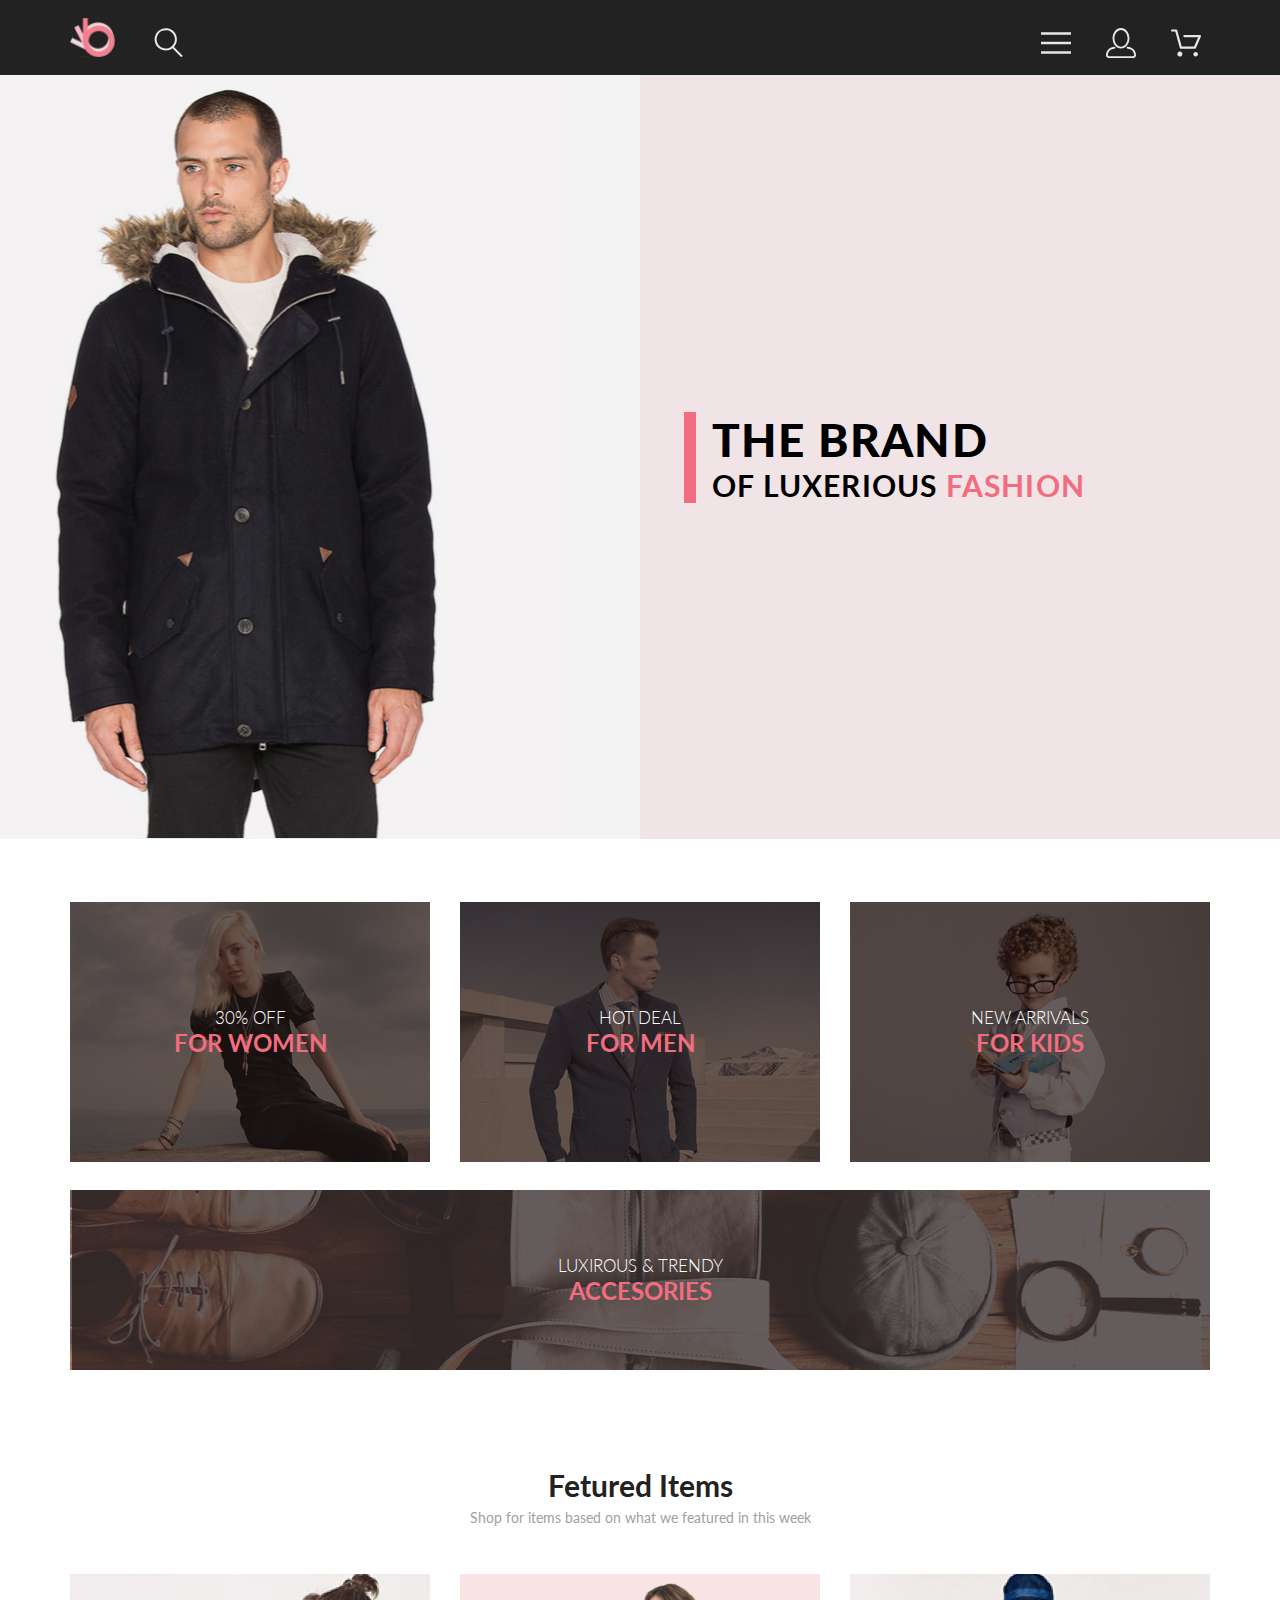
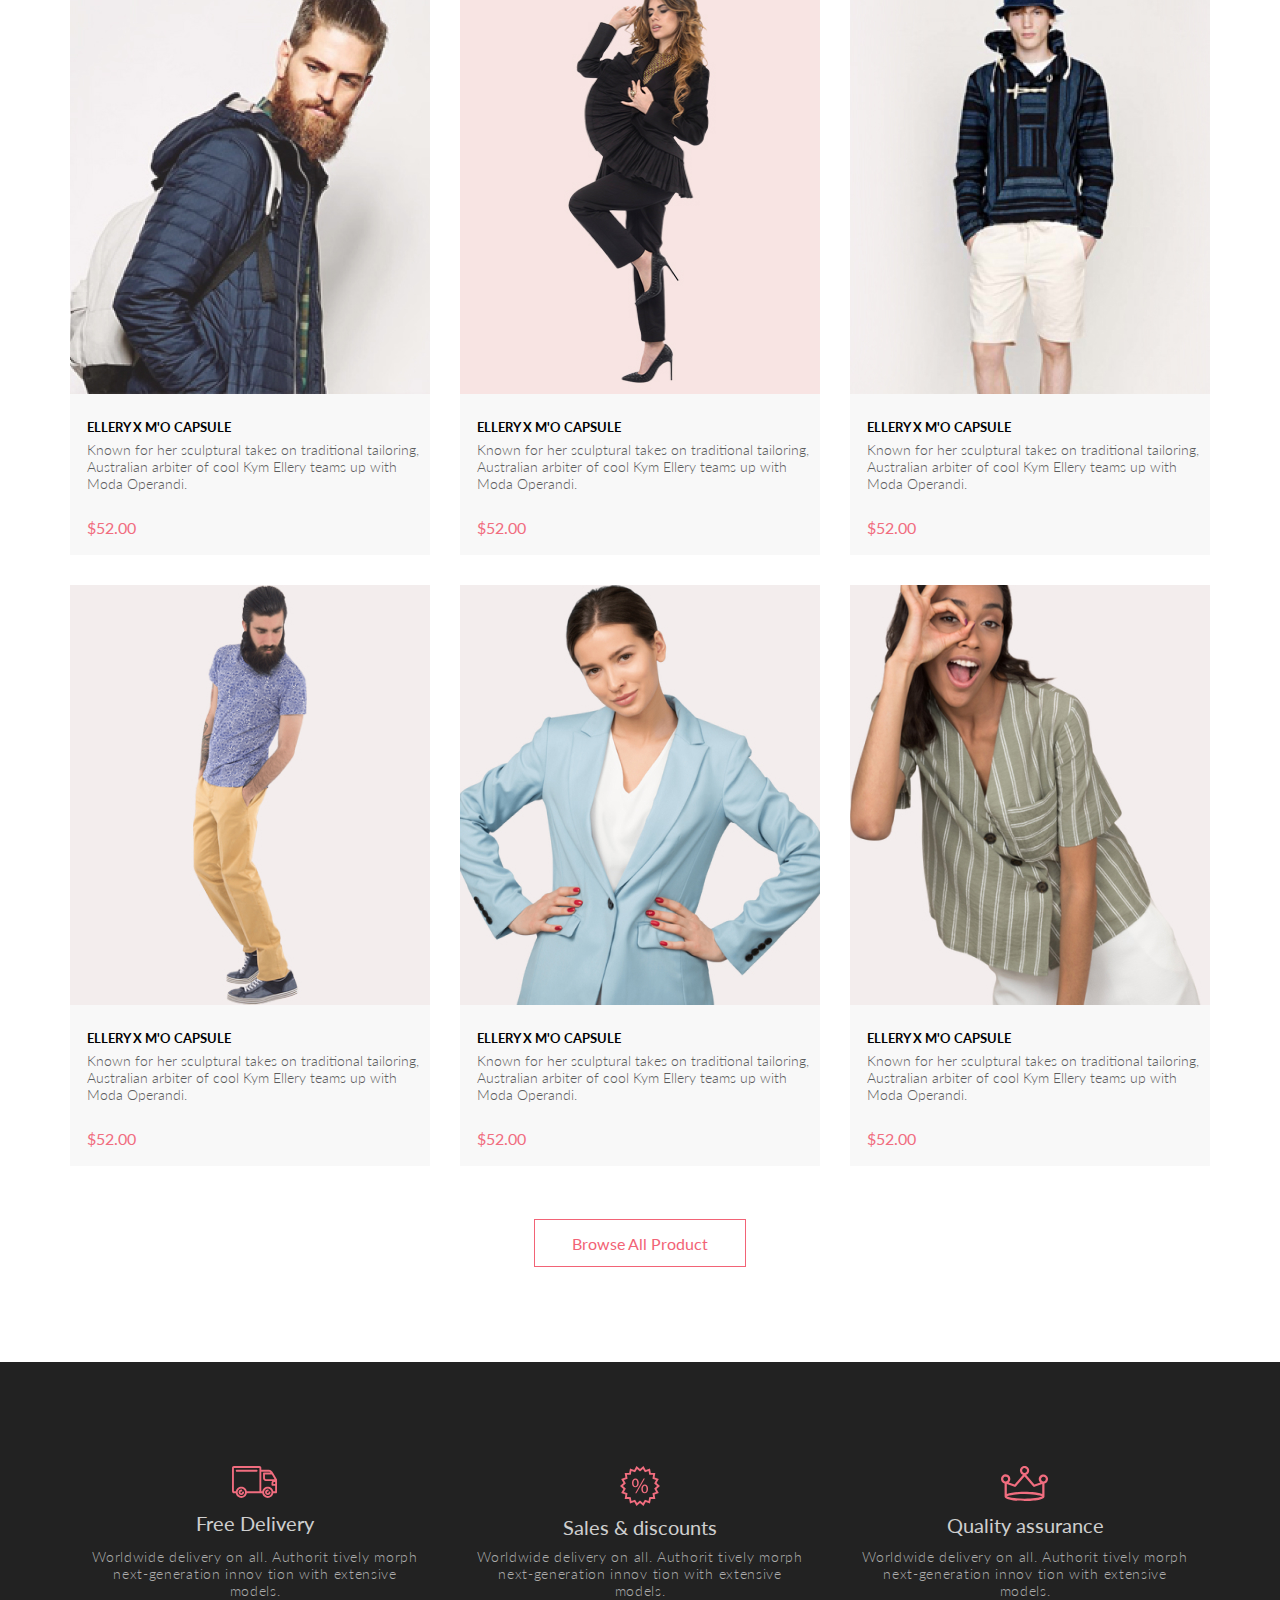
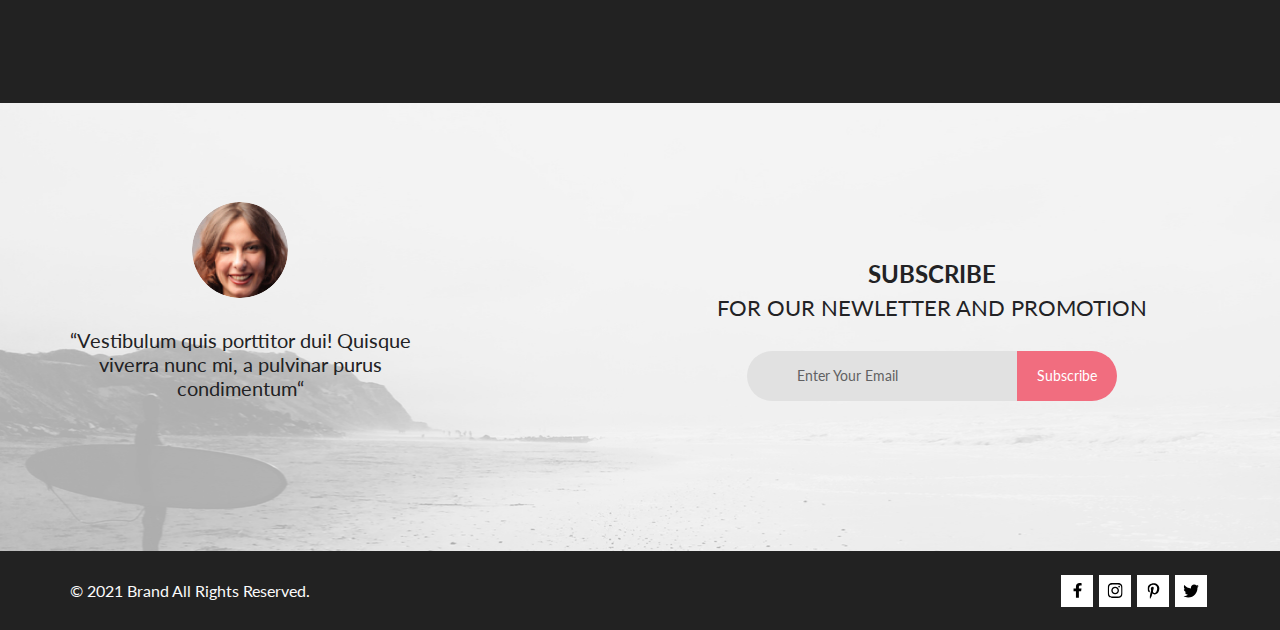
==== commit 823d29dd: "добавлена страница каталога, изменены стили" ====
--- a/index.html
+++ b/index.html
@@ -12,15 +12,37 @@
     <header>
         <div class="wrap">
             <div class="logo-seach">
-                <a href="#"><div class="logo-item logo"></div></a>
-                <a href="#"><div class="logo-item seach"></div></a>
+                <a href="index.html">
+                    <div class="logo-item logo"></div>
+                </a>
+                <a href="#">
+
+                        <svg class="logo-item seach" width="27" height="28" viewBox="0 0 27 28" fill="none" xmlns="http://www.w3.org/2000/svg">
+                            <path d="M19.0596 17.6259C20.6713 15.8658 21.6282 13.6048 21.7698 11.2225C21.9113 8.84018 21.2288 6.48173 19.8369 4.54318C18.445 2.60463 16.4285 1.20404 14.126 0.576619C11.8234 -0.0508009 9.3751 0.13316 7.19217 1.09761C5.00923 2.06205 3.22463 3.74825 2.13804 5.87302C1.05145 7.9978 0.729054 10.4318 1.225 12.7661C1.72094 15.1005 3.00501 17.1932 4.86158 18.6927C6.71814 20.1922 9.03413 21.0072 11.4206 21.0009C13.673 21.004 15.8645 20.27 17.6606 18.9109L25.4086 26.7179C25.4941 26.807 25.5965 26.8781 25.7099 26.927C25.8232 26.9759 25.9452 27.0017 26.0686 27.0029C26.1923 27.0033 26.3148 26.9782 26.4283 26.9292C26.5419 26.8801 26.6441 26.8082 26.7286 26.7179C26.9025 26.537 26.9997 26.2958 26.9997 26.0449C26.9997 25.794 26.9025 25.5528 26.7286 25.3719L19.0596 17.6259ZM2.88662 10.5009C2.89946 8.81563 3.41094 7.17187 4.35659 5.77685C5.30224 4.38183 6.63972 3.29801 8.20044 2.662C9.76115 2.02599 11.4752 1.86627 13.1266 2.20298C14.7779 2.53969 16.2926 3.35775 17.4797 4.55404C18.6668 5.75033 19.4732 7.27129 19.7972 8.92519C20.1212 10.5791 19.9483 12.2919 19.3002 13.8476C18.6522 15.4034 17.5581 16.7325 16.1559 17.6674C14.7536 18.6023 13.1059 19.1011 11.4206 19.1009C9.14916 19.0901 6.97482 18.1784 5.37484 16.566C3.77486 14.9537 2.87998 12.7724 2.88662 10.5009Z"/>
+                            </svg>
+                            
+                        
+                    <!-- <div class="logo-item seach"></div> -->
+                </a>
                 <!-- <a href="index.html"><img src="img/logo.svg" alt="logo" class="logo-img"></a>
                 <a href="#"><img src="img/seach.png" alt="seach" class="seach-img"></a>     -->
             </div>
             <div class="header-nav">
-                <a href="#"><div class="nav-item nav-menu"></div></a>
-                <a href="#"><div class="nav-item nav-login"></div></a>
-                <a href="#"><div class="nav-item nav-cart"></div></a>
+                <a href="#">
+                    <svg class="nav-item nav-menu" width="32" height="23" viewBox="0 0 32 23" fill="none" xmlns="http://www.w3.org/2000/svg">
+                        <path d="M0 23V20.31H32V23H0ZM0 12.76V10.07H32V12.76H0ZM0 2.69V0H32V2.69H0Z" />
+                        </svg>
+                </a>
+                <a href="#">
+                    <svg  class="nav-item nav-login" width="29" height="29" viewBox="0 0 29 29" fill="none" xmlns="http://www.w3.org/2000/svg">
+                        <path d="M14.5 19.937C19 19.937 22.656 15.464 22.656 9.968C22.656 4.472 19 0 14.5 0C13.3631 0.0217413 12.2463 0.303398 11.2351 0.823397C10.2239 1.34339 9.34507 2.08794 8.66602 3C7.12663 4.99573 6.30819 7.45381 6.34399 9.974C6.34399 15.465 10 19.937 14.5 19.937ZM14.5 1.813C18 1.813 20.844 5.472 20.844 9.969C20.844 14.466 17.998 18.125 14.5 18.125C11.002 18.125 8.15603 14.465 8.15503 9.969C8.15403 5.473 11 1.813 14.5 1.813ZM20.844 18.125C20.6036 18.125 20.373 18.2205 20.203 18.3905C20.033 18.5605 19.9375 18.7911 19.9375 19.0315C19.9375 19.2719 20.033 19.5025 20.203 19.6725C20.373 19.8425 20.6036 19.938 20.844 19.938C22.526 19.9399 24.1386 20.6088 25.3279 21.7982C26.5172 22.9875 27.1861 24.6 27.188 26.282C27.1875 26.5221 27.0918 26.7523 26.922 26.9221C26.7522 27.0918 26.5221 27.1875 26.282 27.188H2.71997C2.47985 27.1875 2.24975 27.0918 2.07996 26.9221C1.91016 26.7523 1.81449 26.5221 1.81396 26.282C1.81608 24.6001 2.48517 22.9877 3.67444 21.7985C4.86371 20.6092 6.47608 19.9401 8.15796 19.938C8.39824 19.938 8.62868 19.8425 8.79858 19.6726C8.96849 19.5027 9.06396 19.2723 9.06396 19.032C9.06396 18.7917 8.96849 18.5613 8.79858 18.3914C8.62868 18.2215 8.39824 18.126 8.15796 18.126C5.99541 18.1279 3.92201 18.9875 2.39258 20.5164C0.863144 22.0453 0.00264777 24.1185 0 26.281C0.000794067 27.0019 0.287502 27.693 0.797241 28.2027C1.30698 28.7125 1.99811 28.9992 2.71899 29H26.282C27.0027 28.9989 27.6936 28.7121 28.2031 28.2024C28.7126 27.6927 28.9992 27.0017 29 26.281C28.9974 24.1187 28.1372 22.0457 26.6083 20.5168C25.0793 18.9878 23.0063 18.1276 20.844 18.125Z"/>
+                        </svg>
+                </a>
+                <a href="#">
+                    <svg  class="nav-item nav-cart" width="32" height="29" viewBox="0 0 32 29" fill="none" xmlns="http://www.w3.org/2000/svg">
+                        <path d="M26.2009 29C25.5532 28.9738 24.9415 28.6948 24.4972 28.2227C24.0529 27.7506 23.8114 27.1232 23.8245 26.475C23.8376 25.8269 24.1043 25.2097 24.5673 24.7559C25.0303 24.3022 25.6527 24.048 26.301 24.048C26.9493 24.048 27.5717 24.3022 28.0347 24.7559C28.4977 25.2097 28.7644 25.8269 28.7775 26.475C28.7906 27.1232 28.549 27.7506 28.1047 28.2227C27.6604 28.6948 27.0488 28.9738 26.401 29H26.2009ZM6.75293 26.32C6.75293 25.79 6.91011 25.2718 7.20459 24.8311C7.49907 24.3904 7.91764 24.0469 8.40735 23.844C8.89705 23.6412 9.43594 23.5881 9.95581 23.6915C10.4757 23.7949 10.9532 24.0502 11.328 24.425C11.7028 24.7998 11.9581 25.2773 12.0615 25.7972C12.1649 26.317 12.1118 26.8559 11.9089 27.3456C11.7061 27.8353 11.3626 28.2539 10.9219 28.5483C10.4812 28.8428 9.96304 29 9.43298 29C9.08087 29.0003 8.73212 28.9311 8.40674 28.7966C8.08136 28.662 7.78569 28.4646 7.53662 28.2158C7.28755 27.9669 7.09001 27.6713 6.9552 27.3461C6.82039 27.0208 6.75098 26.6721 6.75098 26.32H6.75293ZM10.553 20.686C10.2935 20.6868 10.0409 20.6024 9.83411 20.4457C9.62727 20.2891 9.47758 20.0689 9.40796 19.819L4.57495 2.36401H1.18201C0.868521 2.36401 0.567859 2.23947 0.346191 2.01781C0.124523 1.79614 0 1.49549 0 1.18201C0 0.868519 0.124523 0.567873 0.346191 0.346205C0.567859 0.124537 0.868521 5.81268e-06 1.18201 5.81268e-06H5.46301C5.7225 -0.00080736 5.97504 0.0837201 6.18176 0.240568C6.38848 0.397416 6.53784 0.617884 6.60693 0.868006L11.4399 18.323H24.6179L29.001 8.27501H14.401C14.2428 8.27961 14.0854 8.25242 13.9379 8.19507C13.7904 8.13771 13.6559 8.05134 13.5424 7.94108C13.4288 7.83082 13.3386 7.69891 13.277 7.55315C13.2154 7.40739 13.1836 7.25075 13.1836 7.0925C13.1836 6.93426 13.2154 6.77762 13.277 6.63186C13.3386 6.4861 13.4288 6.35419 13.5424 6.24393C13.6559 6.13367 13.7904 6.0473 13.9379 5.98994C14.0854 5.93259 14.2428 5.90541 14.401 5.91001H30.814C31.0097 5.90996 31.2022 5.95866 31.3744 6.05172C31.5465 6.14478 31.6928 6.27926 31.7999 6.44301C31.9078 6.60729 31.9734 6.79569 31.9908 6.99145C32.0083 7.18721 31.9771 7.38424 31.9 7.565L26.495 19.977C26.4026 20.1876 26.251 20.3668 26.0585 20.4927C25.866 20.6186 25.641 20.6858 25.411 20.686H10.553Z"/>
+                        </svg>
+                </a>
             </div>    
         </div>
     </header>
@@ -40,30 +62,30 @@
     </section>   
     <section class="catalog">
         <div class="wrap">     
-                    <!-- <a href="#"> -->
+                    <a href="catalog.html">
                         <div class="catalog-item offer-product-img1">
                             <p>30% off</p>
                             <h2>for women</h2>
                         </div>
-                    <!-- </a>
-                    <a href="#"> -->
+                   </a>
+                    <a href="catalog.html">
                         <div class="catalog-item offer-product-img2">
                                 <p>HOT DEAL</p>
                                 <h2>FOR MEN</h2>
                         </div>
-                    <!-- </a>
-                    <a href="#"> -->
+                    </a>
+                    <a href="catalog.html">
                         <div class="catalog-item offer-product-img3">
                                 <p>NEW ARRIVALS</p>
                                 <h2>FOR KIDS</h2>
                         </div>
-                    <!-- </a> -->
-                    <!-- <a href="#"> -->
+                    </a> 
+                    <a href="catalog.html">
                         <div class="catalog-item offer-product-img4">
                                <p>LUXIROUS &amp; TRENDY</p>
                                 <h2>ACCESORIES</h2>
                         </div>
-                    <!-- </a> -->  
+                    </a> 
         </div>
     </section>
     <section class="product">
@@ -146,7 +168,7 @@
                 </div>
             </div>
 
-            <a href="" class="product-btn-link">
+            <a href="catalog.html" class="product-btn-link">
                 <div class="product-btn">
                 Browse All Product
                 </div>
@@ -156,17 +178,26 @@
     <section class="feature">
         <div class="wrap">
             <div class="feature-block">
-                <img src="img/FeatureBlockImg1.png" alt="">
+                <svg width="46" height="32" viewBox="0 0 46 32" fill="none" xmlns="http://www.w3.org/2000/svg">
+                    <path d="M30.2873 27.2429H14.8103C14.6031 28.5509 13.936 29.742 12.929 30.6021C11.922 31.4621 10.6411 31.9346 9.31682 31.9346C7.99252 31.9346 6.71166 31.4621 5.70464 30.6021C4.69762 29.742 4.03052 28.5509 3.82332 27.2429H1.88631C1.39149 27.2397 0.918139 27.0404 0.570025 26.6887C0.221911 26.337 0.0274507 25.8618 0.0293142 25.3669V1.87695C0.0271852 1.38195 0.221516 0.906335 0.569658 0.554443C0.917801 0.202551 1.39131 0.00317363 1.88631 0H27.4373C27.9322 0.00317353 28.4056 0.202522 28.7536 0.554443C29.1016 0.906364 29.2957 1.38204 29.2933 1.87695V3.78198H36.4143C36.4947 3.78164 36.5747 3.79208 36.6523 3.81299C38.9523 4.01299 40.1093 5.2129 41.3293 7.2749L44.8883 13.3689C44.9732 13.5136 45.018 13.6782 45.0183 13.8459V26.304C45.0194 26.5515 44.9221 26.7892 44.7479 26.9651C44.5737 27.141 44.3369 27.2406 44.0893 27.2419H41.2753C41.0681 28.5499 40.401 29.741 39.394 30.6011C38.387 31.4611 37.1061 31.9336 35.7818 31.9336C34.4575 31.9336 33.1767 31.4611 32.1696 30.6011C31.1626 29.741 30.4955 28.5499 30.2883 27.2419L30.2873 27.2429ZM32.0653 26.304C32.0732 27.0369 32.2977 27.7511 32.7107 28.3567C33.1236 28.9623 33.7065 29.4322 34.3859 29.7073C35.0653 29.9824 35.811 30.0503 36.5289 29.9026C37.2469 29.7548 37.9051 29.398 38.4207 28.877C38.9363 28.3559 39.2862 27.6941 39.4265 26.9746C39.5667 26.2551 39.491 25.5103 39.2088 24.8337C38.9267 24.1572 38.4507 23.5794 37.8408 23.1729C37.2309 22.7663 36.5143 22.5491 35.7813 22.5488C34.791 22.5552 33.8436 22.9543 33.1469 23.6582C32.4503 24.3621 32.0613 25.3136 32.0653 26.304ZM5.60134 26.304C5.60923 27.0369 5.83376 27.7511 6.24669 28.3567C6.65962 28.9623 7.2425 29.4322 7.92192 29.7073C8.60135 29.9824 9.34697 30.0503 10.0649 29.9026C10.7829 29.7548 11.4411 29.398 11.9567 28.877C12.4723 28.3559 12.8222 27.6941 12.9625 26.9746C13.1027 26.2551 13.027 25.5103 12.7448 24.8337C12.4627 24.1572 11.9867 23.5794 11.3768 23.1729C10.7669 22.7663 10.0503 22.5491 9.31731 22.5488C8.32679 22.5549 7.37915 22.9537 6.6823 23.6577C5.98545 24.3617 5.59634 25.3134 5.60033 26.304H5.60134ZM41.2733 25.366H43.1593V19.7478H40.4233C40.3007 19.7473 40.1794 19.7227 40.0664 19.6753C39.9533 19.6279 39.8507 19.5585 39.7644 19.4714C39.6781 19.3843 39.6099 19.281 39.5635 19.1675C39.5172 19.054 39.4937 18.9324 39.4943 18.8098V16.9629C39.494 16.2423 39.7696 15.5488 40.2643 15.0249H33.8853C33.8081 15.0248 33.7312 15.015 33.6563 14.9958C32.9516 14.933 32.2961 14.6081 31.8194 14.0852C31.3428 13.5623 31.0798 12.8794 31.0823 12.1719V7.47192C31.0817 7.34927 31.1052 7.22758 31.1515 7.11401C31.1978 7.00044 31.2661 6.89725 31.3523 6.81006C31.4386 6.72286 31.5412 6.6535 31.6543 6.60596C31.7674 6.55841 31.8887 6.53361 32.0113 6.53296H38.4943C38.15 6.21428 37.7426 5.97123 37.2986 5.81982C36.8545 5.66842 36.3836 5.61187 35.9163 5.65381H29.2933V25.3618H30.2873C30.4945 24.0538 31.1616 22.8627 32.1687 22.0027C33.1757 21.1426 34.4565 20.6702 35.7808 20.6702C37.1051 20.6702 38.386 21.1426 39.393 22.0027C40.4 22.8627 41.0671 24.0538 41.2743 25.3618L41.2733 25.366ZM14.8093 25.366H27.4363V1.87598H1.88631V25.366H3.82332C4.03052 24.058 4.69762 22.8666 5.70464 22.0066C6.71166 21.1465 7.99252 20.6741 9.31682 20.6741C10.6411 20.6741 11.922 21.1465 12.929 22.0066C13.936 22.8666 14.6031 24.058 14.8103 25.366H14.8093ZM41.3513 16.9658V17.875H43.1593V16.0278H42.2803C42.0335 16.0294 41.7973 16.1288 41.6234 16.304C41.4495 16.4792 41.352 16.716 41.3523 16.9629L41.3513 16.9658ZM32.9383 12.1738C32.9372 12.4263 33.0363 12.6691 33.2139 12.8486C33.3914 13.0282 33.6328 13.13 33.8853 13.1318C33.9492 13.1316 34.0129 13.1384 34.0753 13.1519H42.6003L39.8343 8.41602H32.9343L32.9383 12.1738ZM33.0313 26.3059C33.0284 25.5734 33.3162 24.8695 33.8316 24.3489C34.3469 23.8283 35.0478 23.5333 35.7803 23.5288C36.0291 23.5288 36.2677 23.6278 36.4436 23.8037C36.6195 23.9796 36.7183 24.218 36.7183 24.4668C36.7183 24.7156 36.6195 24.9542 36.4436 25.1301C36.2677 25.306 36.0291 25.4048 35.7803 25.4048C35.602 25.4032 35.4272 25.4548 35.2782 25.5527C35.1291 25.6507 35.0125 25.7905 34.9432 25.9548C34.8738 26.1191 34.8548 26.3005 34.8887 26.4756C34.9225 26.6507 35.0076 26.8118 35.1331 26.9385C35.2586 27.0651 35.419 27.1516 35.5938 27.187C35.7686 27.2224 35.9499 27.2051 36.1149 27.1372C36.2798 27.0693 36.4208 26.9538 36.5201 26.8057C36.6193 26.6575 36.6723 26.4833 36.6723 26.3049C36.6723 26.0587 36.7701 25.8226 36.9443 25.6484C37.1184 25.4743 37.3546 25.3765 37.6008 25.3765C37.8471 25.3765 38.0832 25.4743 38.2574 25.6484C38.4315 25.8226 38.5293 26.0587 38.5293 26.3049C38.5293 27.0343 38.2396 27.7338 37.7239 28.2495C37.2081 28.7652 36.5087 29.0549 35.7793 29.0549C35.05 29.0549 34.3505 28.7652 33.8348 28.2495C33.319 27.7338 33.0293 27.0343 33.0293 26.3049L33.0313 26.3059ZM6.56731 26.3059C6.56438 25.5734 6.8522 24.8695 7.36757 24.3489C7.88294 23.8283 8.58378 23.5333 9.31633 23.5288C9.5651 23.5288 9.80369 23.6278 9.9796 23.8037C10.1555 23.9796 10.2543 24.218 10.2543 24.4668C10.2543 24.7156 10.1555 24.9542 9.9796 25.1301C9.80369 25.306 9.5651 25.4048 9.31633 25.4048C9.138 25.4032 8.96319 25.4548 8.81413 25.5527C8.66508 25.6507 8.54849 25.7905 8.47914 25.9548C8.4098 26.1191 8.39082 26.3005 8.42464 26.4756C8.45846 26.6507 8.54354 26.8118 8.66908 26.9385C8.79463 27.0651 8.95498 27.1516 9.12978 27.187C9.30458 27.2224 9.48595 27.2051 9.65087 27.1372C9.81579 27.0693 9.95683 26.9538 10.0561 26.8057C10.1553 26.6575 10.2083 26.4833 10.2083 26.3049C10.2083 26.0587 10.3061 25.8226 10.4803 25.6484C10.6544 25.4743 10.8906 25.3765 11.1368 25.3765C11.3831 25.3765 11.6193 25.4743 11.7934 25.6484C11.9675 25.8226 12.0653 26.0587 12.0653 26.3049C12.0653 27.0343 11.7756 27.7338 11.2599 28.2495C10.7441 28.7652 10.0447 29.0549 9.31532 29.0549C8.58598 29.0549 7.8865 28.7652 7.37078 28.2495C6.85505 27.7338 6.56532 27.0343 6.56532 26.3049L6.56731 26.3059ZM4.70934 5.65991C4.46056 5.65991 4.22198 5.56116 4.04607 5.38525C3.87016 5.20934 3.77132 4.9707 3.77132 4.72192C3.77132 4.47315 3.87016 4.2345 4.04607 4.05859C4.22198 3.88268 4.46056 3.78394 4.70934 3.78394H24.6093C24.8581 3.78394 25.0967 3.88268 25.2726 4.05859C25.4485 4.2345 25.5473 4.47315 25.5473 4.72192C25.5473 4.9707 25.4485 5.20934 25.2726 5.38525C25.0967 5.56116 24.8581 5.65991 24.6093 5.65991H4.70934Z" />
+                    </svg>
+                <!-- <img src="img/FeatureBlockImg1.png" alt=""> -->
                 <span>Free Delivery</span>
                 <p>Worldwide delivery on all. Authorit tively morph next-generation innov tion with extensive models.</p>
             </div>
             <div class="feature-block">
-                <img src="img/FeatureBlockImg2.png" alt="">
+                <svg width="40" height="40" viewBox="0 0 40 40" fill="none" xmlns="http://www.w3.org/2000/svg">
+                    <path d="M19.994 37.0239L16.523 39.9238L14.235 36.0039L9.995 37.5159L9.17297 33.0359L4.67999 32.991L5.41199 28.491L1.20398 26.8909L3.414 22.925L0 19.96L3.41199 16.9929L1.20203 13.0278L5.41101 11.428L4.67798 6.93286L9.172 6.88892L9.99402 2.40894L14.234 3.91992L16.522 0L19.993 2.8999L23.464 0L25.753 3.9209L29.993 2.40894L30.814 6.88989L35.308 6.93481L34.576 11.4299L38.784 13.03L36.574 16.9958L39.986 19.9609L36.574 22.928L38.783 26.894L34.574 28.4939L35.307 32.988L30.812 33.033L29.991 37.5139L25.753 36.0029L23.464 39.9229L19.994 37.0239ZM21.2 35.541L22.961 37.012L24.122 35.022L24.914 33.666L26.382 34.189L28.533 34.957L28.95 32.6838L29.235 31.1289L30.796 31.113L33.078 31.092L32.706 28.8098L32.452 27.25L33.911 26.696L36.045 25.8828L34.925 23.873L34.159 22.498L35.342 21.4709L37.076 19.9609L35.343 18.4609L34.16 17.4319L34.926 16.0559L36.047 14.0449L33.913 13.2339L32.454 12.6809L32.709 11.1208L33.081 8.83984L30.799 8.81689L29.239 8.80103L28.954 7.24683L28.538 4.97388L26.386 5.74097L24.918 6.26392L24.125 4.90698L22.963 2.91699L21.201 4.38794L19.996 5.39282L18.791 4.38794L17.03 2.91699L15.869 4.90601L15.077 6.26294L13.608 5.73999L11.458 4.97192L11.04 7.24585L10.755 8.80005L9.19501 8.81592L6.914 8.83789L7.28601 11.1199L7.53998 12.678L6.08099 13.2329L3.94598 14.0439L5.06702 16.0549L5.83301 17.4299L4.65002 18.459L2.91602 19.967L4.64899 21.4739L5.83197 22.5029L5.06598 23.8779L3.94501 25.8879L6.078 26.698L7.53802 27.2529L7.28302 28.812L6.91199 31.0959L9.19299 31.1189L10.753 31.135L11.038 32.6899L11.455 34.9619L13.607 34.1948L15.076 33.6719L15.868 35.0288L17.03 37.019L18.791 35.5479L19.996 34.543L21.2 35.541ZM21.318 23.02C21.318 20.093 22.883 18.4648 24.777 18.4648C26.783 18.4648 28.077 20.0279 28.077 22.7949C28.077 25.8539 26.492 27.3718 24.662 27.3718C22.883 27.3718 21.338 25.922 21.318 23.02ZM22.839 22.9319C22.816 24.7829 23.521 26.1899 24.711 26.1899C25.988 26.1899 26.561 24.8049 26.561 22.8899C26.561 21.1249 26.054 19.6528 24.711 19.6528C23.5 19.6488 22.839 21.1029 22.839 22.9309V22.9319ZM15.194 27.332L23.609 12.613H24.842L16.427 27.332H15.194ZM11.979 16.99C11.979 14.09 13.542 12.458 15.437 12.458C17.437 12.458 18.763 14.022 18.763 16.79C18.763 19.848 17.177 21.365 15.327 21.365C13.544 21.365 12 19.915 11.979 16.991V16.99ZM13.521 16.9238C13.477 18.7748 14.162 20.1809 15.371 20.1829C16.648 20.1829 17.221 18.7988 17.221 16.8828C17.221 15.1168 16.714 13.645 15.371 13.645C14.162 13.642 13.521 15.092 13.521 16.925V16.9238Z"/>
+                    </svg>
+                <!-- <img src="img/FeatureBlockImg2.png" alt=""> -->
                 <span>Sales & discounts</span>
                 <p>Worldwide delivery on all. Authorit tively morph next-generation innov tion with extensive models.</p>
             </div>
             <div class="feature-block">
-                <img src="img/FeatureBlockImg3.png" alt="">
+                <svg width="48" height="35" viewBox="0 0 48 35" fill="none" xmlns="http://www.w3.org/2000/svg">
+                    <path d="M42.3938 8.53564C41.1774 8.52335 40.0058 8.99349 39.1351 9.84302C38.2644 10.6925 37.7655 11.8522 37.7479 13.0686C37.751 13.7086 37.892 14.3405 38.1612 14.9211C38.4304 15.5018 38.8215 16.0176 39.3079 16.4336L33.4479 18.4888L25.1089 8.80566C26.0042 8.50693 26.784 7.93646 27.3396 7.17358C27.8953 6.41071 28.1992 5.49331 28.2089 4.54956C28.1837 3.33432 27.6832 2.17743 26.8149 1.3269C25.9465 0.476377 24.7794 0 23.5639 0C22.3484 0 21.1813 0.476377 20.3129 1.3269C19.4446 2.17743 18.9441 3.33432 18.9189 4.54956C18.9285 5.48395 19.2261 6.39274 19.771 7.15186C20.316 7.91097 21.0817 8.48368 21.9639 8.79175L13.6119 18.4917L7.75396 16.4368C8.24003 16.0206 8.63074 15.5045 8.89959 14.9238C9.16843 14.3432 9.30908 13.7116 9.31194 13.0718C9.33497 12.195 9.10937 11.3296 8.6613 10.5757C8.21324 9.82172 7.56095 9.2099 6.77983 8.81104C5.99872 8.41217 5.12072 8.2424 4.24724 8.32153C3.37376 8.40067 2.54051 8.72555 1.8438 9.2583C1.14709 9.79105 0.61538 10.5101 0.310108 11.3323C0.00483695 12.1545 -0.0615238 13.0462 0.118702 13.9045C0.298928 14.7629 0.718349 15.5526 1.32854 16.1826C1.93873 16.8126 2.7148 17.2571 3.56694 17.4646V29.7556C3.5743 29.8376 3.59101 29.9184 3.61687 29.9966C3.58394 30.1233 3.56721 30.2538 3.56694 30.3848C3.56694 34.7968 21.4859 34.9268 23.5289 34.9268C25.5719 34.9268 43.4909 34.7978 43.4909 30.3848C43.4902 30.2539 43.4733 30.1234 43.4408 29.9966C43.4685 29.9189 43.4853 29.8379 43.4909 29.7556V17.4646C44.5898 17.2244 45.5595 16.5828 46.2103 15.6653C46.861 14.7478 47.1458 13.6204 47.0091 12.5039C46.8724 11.3874 46.3239 10.3621 45.471 9.62866C44.6181 8.89526 43.5223 8.50653 42.3979 8.53857L42.3938 8.53564ZM21.1749 4.55176C21.1633 4.07755 21.2934 3.61062 21.5485 3.21069C21.8036 2.81076 22.172 2.49591 22.6069 2.3064C23.0417 2.11688 23.5232 2.06132 23.9898 2.14673C24.4564 2.23214 24.887 2.45463 25.2265 2.78589C25.566 3.11715 25.7991 3.542 25.8959 4.00635C25.9928 4.4707 25.9491 4.95345 25.7703 5.39282C25.5916 5.8322 25.2859 6.20831 24.8924 6.47314C24.4988 6.73798 24.0353 6.8795 23.561 6.87964C22.9362 6.88605 22.3343 6.64481 21.8871 6.2085C21.44 5.77218 21.1838 5.17647 21.1749 4.55176ZM13.5849 20.8276C13.8019 20.9026 14.0362 20.9113 14.2581 20.8525C14.48 20.7938 14.6794 20.6701 14.8309 20.4976L23.5309 10.3977L32.2309 20.4976C32.3821 20.6702 32.5813 20.7938 32.803 20.8528C33.0248 20.9117 33.2589 20.9033 33.4759 20.8286L41.2339 18.1038V28.0408C36.3489 25.9188 25.1249 25.8406 23.5339 25.8406C21.9429 25.8406 10.7149 25.9198 5.83391 28.0408V18.1038L13.5849 20.8276ZM23.5279 32.7166C14.8279 32.7166 9.27888 31.7057 6.97087 30.8547C6.6198 30.7373 6.28407 30.578 5.97087 30.3806C6.69287 29.8596 9.03194 29.1487 12.9369 28.6487C19.9723 27.844 27.0765 27.844 34.1119 28.6487C38.0119 29.1487 40.357 29.8596 41.077 30.3806C40.7663 30.5794 40.4321 30.7388 40.082 30.8547C37.78 31.7037 32.2359 32.7166 23.5279 32.7166ZM2.28093 13.0686C2.2698 12.5945 2.40025 12.1279 2.65557 11.7283C2.91089 11.3286 3.27952 11.0139 3.71441 10.8247C4.14929 10.6355 4.63063 10.5801 5.0971 10.6658C5.56356 10.7514 5.99399 10.9743 6.3333 11.3057C6.67261 11.637 6.90543 12.0618 7.00212 12.5261C7.09882 12.9904 7.05498 13.4731 6.87615 13.9124C6.69732 14.3516 6.39159 14.7277 5.9981 14.9924C5.6046 15.2572 5.14118 15.3986 4.66692 15.3987C4.04176 15.4054 3.43941 15.1638 2.99212 14.7271C2.54482 14.2903 2.28911 13.6937 2.28093 13.0686ZM42.3938 15.3987C41.9359 15.3875 41.4914 15.2414 41.116 14.9788C40.7406 14.7162 40.451 14.3487 40.2834 13.9224C40.1158 13.496 40.0776 13.0297 40.1738 12.5818C40.2699 12.1339 40.496 11.7241 40.8238 11.4041C41.1516 11.084 41.5664 10.8677 42.0165 10.7822C42.4666 10.6968 42.9319 10.7459 43.3542 10.9236C43.7765 11.1013 44.137 11.3997 44.3906 11.7812C44.6442 12.1628 44.7796 12.6105 44.78 13.0686C44.7713 13.6935 44.5153 14.2895 44.068 14.7261C43.6208 15.1626 43.0188 15.4041 42.3938 15.3977V15.3987Z"/>
+                    </svg>
+                <!-- <img src="img/FeatureBlockImg3.png" alt=""> -->
                 <span>Quality assurance</span>
                 <p>Worldwide delivery on all. Authorit tively morph next-generation innov tion with extensive models.</p>
             </div>
@@ -195,10 +226,48 @@
             <p>© 2021 Brand All Rights Reserved.
             </p>
             <div class="block-socallink">
-                <a href="#" class="fakebook"></a>
-                <a href="#" class="instagram"></a>
-                <a href="#" class="pintares"></a>
-                <a href="#" class="twitter"></a>
+                <a href="#" class="fakebook">
+                    <svg width="11" height="16" viewBox="0 0 11 16" fill="none" xmlns="http://www.w3.org/2000/svg">
+                        <path d="M9.08836 8.28L9.50686 5.61602H6.89022V3.88729C6.89022 3.15847 7.25574 2.44806 8.42765 2.44806H9.61722V0.179975C9.61722 0.179975 8.53772 0 7.50561 0C5.35073 0 3.9422 1.27593 3.9422 3.5857V5.61602H1.54688V8.28H3.9422V14.72H6.89022V8.28H9.08836Z"/>
+                        </svg>
+                        
+                </a>
+                <a href="#" class="instagram">
+                    <svg width="16" height="17" viewBox="0 0 16 17" fill="none" xmlns="http://www.w3.org/2000/svg">
+                        <g clip-path="url(#clip0)">
+                        <path d="M8.13897 4.68159C6.02383 4.68159 4.31774 6.38491 4.31774 8.49663C4.31774 10.6083 6.02383 12.3117 8.13897 12.3117C10.2541 12.3117 11.9602 10.6083 11.9602 8.49663C11.9602 6.38491 10.2541 4.68159 8.13897 4.68159ZM8.13897 10.9769C6.77211 10.9769 5.65467 9.8646 5.65467 8.49663C5.65467 7.12866 6.76878 6.01636 8.13897 6.01636C9.50915 6.01636 10.6233 7.12866 10.6233 8.49663C10.6233 9.8646 9.50583 10.9769 8.13897 10.9769ZM13.0078 4.52554C13.0078 5.02026 12.6087 5.41538 12.1165 5.41538C11.621 5.41538 11.2252 5.01694 11.2252 4.52554C11.2252 4.03413 11.6243 3.63569 12.1165 3.63569C12.6087 3.63569 13.0078 4.03413 13.0078 4.52554ZM15.5386 5.42866C15.4821 4.23667 15.2094 3.18081 14.3347 2.31089C13.4634 1.44097 12.4058 1.1687 11.2119 1.10894C9.9814 1.03921 6.29321 1.03921 5.0627 1.10894C3.8721 1.16538 2.81453 1.43765 1.93987 2.30757C1.06522 3.17749 0.795836 4.23335 0.735973 5.42534C0.666134 6.65386 0.666134 10.3361 0.735973 11.5646C0.79251 12.7566 1.06522 13.8124 1.93987 14.6824C2.81453 15.5523 3.86878 15.8246 5.0627 15.8843C6.29321 15.9541 9.9814 15.9541 11.2119 15.8843C12.4058 15.8279 13.4634 15.5556 14.3347 14.6824C15.2061 13.8124 15.4788 12.7566 15.5386 11.5646C15.6085 10.3361 15.6085 6.65718 15.5386 5.42866ZM13.949 12.8828C13.6895 13.5335 13.1874 14.0349 12.5322 14.2972C11.5511 14.6857 9.22314 14.596 8.13897 14.596C7.05479 14.596 4.72348 14.6824 3.74573 14.2972C3.09389 14.0382 2.59171 13.5369 2.32898 12.8828C1.93987 11.9033 2.02967 9.57905 2.02967 8.49663C2.02967 7.41421 1.9432 5.08667 2.32898 4.1105C2.58838 3.45972 3.09056 2.95835 3.74573 2.69604C4.7268 2.30757 7.05479 2.39722 8.13897 2.39722C9.22314 2.39722 11.5545 2.31089 12.5322 2.69604C13.184 2.95503 13.6862 3.4564 13.949 4.1105C14.3381 5.08999 14.2483 7.41421 14.2483 8.49663C14.2483 9.57905 14.3381 11.9066 13.949 12.8828Z"/>
+                        </g>
+                        <defs>
+                        <clipPath id="clip0">
+                        <rect width="14.8991" height="17" fill="white" transform="translate(0.685547)"/>
+                        </clipPath>
+                        </defs>
+                        </svg>
+                </a>
+                <a href="#" class="pintares">
+                    <svg width="13" height="16" viewBox="0 0 13 16" fill="none" xmlns="http://www.w3.org/2000/svg">
+                        <g clip-path="url(#clip0)">
+                        <path d="M6.74032 0.203125C3.55564 0.203125 0.408203 2.34063 0.408203 5.8C0.408203 8 1.63738 9.25 2.38233 9.25C2.68963 9.25 2.86655 8.3875 2.86655 8.14375C2.86655 7.85313 2.13091 7.23438 2.13091 6.025C2.13091 3.5125 4.03055 1.73125 6.4889 1.73125C8.60271 1.73125 10.1671 2.94062 10.1671 5.1625C10.1671 6.82187 9.50597 9.93437 7.36422 9.93437C6.59133 9.93437 5.93018 9.37187 5.93018 8.56563C5.93018 7.38438 6.74963 6.24062 6.74963 5.02187C6.74963 2.95312 3.835 3.32812 3.835 5.82812C3.835 6.35313 3.90018 6.93437 4.13298 7.4125C3.70463 9.26875 2.82931 12.0344 2.82931 13.9469C2.82931 14.5375 2.91311 15.1188 2.96899 15.7094C3.07452 15.8281 3.02175 15.8156 3.18316 15.7563C4.74757 13.6 4.69169 13.1781 5.3994 10.3562C5.78119 11.0875 6.76826 11.4812 7.55046 11.4812C10.8469 11.4812 12.3275 8.24688 12.3275 5.33125C12.3275 2.22813 9.66427 0.203125 6.74032 0.203125Z"/>
+                        </g>
+                        <defs>
+                        <clipPath id="clip0">
+                        <rect width="11.9193" height="16" fill="white" transform="translate(0.408203)"/>
+                        </clipPath>
+                        </defs>
+                        </svg>
+                </a>
+                <a href="#" class="twitter">
+                    <svg width="17" height="16" viewBox="0 0 17 16" fill="none" xmlns="http://www.w3.org/2000/svg">
+                        <g clip-path="url(#clip0)">
+                        <path d="M14.417 4.74052C14.427 4.88264 14.427 5.0248 14.427 5.16692C14.427 9.50192 11.1498 14.4969 5.15986 14.4969C3.31448 14.4969 1.60022 13.9588 0.158203 13.0248C0.420396 13.0552 0.67247 13.0654 0.944752 13.0654C2.46741 13.0654 3.8691 12.5476 4.98843 11.6644C3.5565 11.6339 2.3565 10.6898 1.94305 9.39027C2.14475 9.4207 2.34642 9.44102 2.5582 9.44102C2.85063 9.44102 3.14308 9.40039 3.41533 9.32936C1.92291 9.02477 0.803551 7.70498 0.803551 6.11108V6.07048C1.23715 6.31414 1.74139 6.46642 2.2758 6.4867C1.39849 5.89786 0.823727 4.8928 0.823727 3.75573C0.823727 3.14661 0.985041 2.58823 1.26741 2.10092C2.87077 4.09077 5.28086 5.39023 7.98334 5.53239C7.93293 5.28873 7.90266 5.03495 7.90266 4.78114C7.90266 2.97402 9.35477 1.50195 11.1598 1.50195C12.0976 1.50195 12.9446 1.89789 13.5396 2.53748C14.2757 2.39536 14.9816 2.12123 15.6068 1.74561C15.3648 2.50705 14.8505 3.14664 14.1749 3.5527C14.8304 3.48167 15.4657 3.29889 16.0505 3.04511C15.6069 3.69483 15.0522 4.27348 14.417 4.74052Z"/>
+                        </g>
+                        <defs>
+                        <clipPath id="clip0">
+                        <rect width="15.8924" height="16" fill="white" transform="translate(0.158203)"/>
+                        </clipPath>
+                        </defs>
+                        </svg>
+                </a>
             </div>    
         </div>
     </footer>
--- a/style/style.css
+++ b/style/style.css
@@ -4,7 +4,7 @@
   padding: 0;
 }
 body {
-  font-family: 'Lato';
+  font-family: 'Lato', Arial, sans-serif;
 }
 .wrap {
   width: 1140px;
@@ -21,7 +21,7 @@
 }
 header .wrap .logo-seach {
   display: flex;
-  width: 111px;
+  width: 113px;
   justify-content: space-between;
   align-items: center;
 }
@@ -34,15 +34,18 @@
 }
 header .wrap .logo-seach .logo {
   background-image: url(../img/logo.svg);
-  width: 50px;
+  width: 45px;
   height: 50px;
 }
 header .wrap .logo-seach .seach {
-  background-image: url(../img/seach.png);
+  margin-top: 13px;
+  fill: #E8E8E8;
 }
 header .wrap .header-nav {
-  display: flex;
-  width: 169px;
+  margin-top: 13px;
+  display: flex;
+  width: 160px;
+  margin-right: 9px;
   align-items: center;
   justify-content: space-between;
 }
@@ -54,13 +57,13 @@
   background-position: center center;
 }
 header .wrap .header-nav .nav-menu {
-  background-image: url(../img/menu.png);
+  fill: #E8E8E8;
 }
 header .wrap .header-nav .nav-login {
-  background-image: url(../img/regis.png);
+  fill: #E8E8E8;
 }
 header .wrap .header-nav .nav-cart {
-  background-image: url(../img/product.png);
+  fill: #E8E8E8;
 }
 .title-bread-crumbs {
   min-height: 148px;
@@ -88,7 +91,7 @@
   color: #636363;
 }
 .promo {
-  max-height: 765px;
+  max-height: 764px;
   display: flex;
   background: #f3f3f3;
   background: linear-gradient(90deg, #f3f3f3 50%, #f1e4e6 50%);
@@ -96,9 +99,8 @@
 .promo .wrap {
   display: flex;
   flex-direction: row;
-  width: 1600px;
   min-width: 1140px;
-  min-height: 765px;
+  min-height: 764px;
   justify-content: space-evenly;
 }
 .promo .wrap .img-promo {
@@ -106,7 +108,8 @@
   background-repeat: no-repeat;
   background-size: cover;
   min-height: 100%;
-  min-width: 800px;
+  min-width: 730px;
+  margin-left: -280px;
 }
 .promo .wrap .text-promo {
   min-width: 50%;
@@ -118,7 +121,7 @@
   text-transform: uppercase;
   display: flex;
   justify-content: center;
-  margin-left: 64px;
+  margin-left: 84px;
   border-left: 12px;
   border-left-color: #F16D7F;
   border-left-style: solid;
@@ -126,13 +129,15 @@
 }
 .promo .wrap .text-promo .text-promo-block h1 {
   font-weight: 900;
-  font-size: 42px;
+  font-size: 46px;
   font-style: normal;
   margin: 0;
+  letter-spacing: 1.2px;
 }
 .promo .wrap .text-promo .text-promo-block p {
+  letter-spacing: 1.2px;
   font-weight: 700;
-  font-size: 24px;
+  font-size: 30px;
   font-style: normal;
   margin: 0;
 }
@@ -140,7 +145,7 @@
   color: #F16D7F;
 }
 .catalog .wrap {
-  padding-top: 43px;
+  padding-top: 35px;
   min-height: 470px;
   display: flex;
   flex-direction: row;
@@ -148,7 +153,10 @@
   justify-content: space-between;
   font-family: 'Lato';
 }
-.catalog .wrap .catalog-item {
+.catalog .wrap a {
+  text-decoration: none;
+}
+.catalog .wrap a .catalog-item {
   display: flex;
   text-transform: uppercase;
   justify-content: center;
@@ -156,28 +164,210 @@
   width: 360px;
   height: 260px;
   flex-direction: column;
-  margin-top: 20px;
-}
-.catalog .wrap .catalog-item p {
+  margin-top: 28px;
+  background-color: #211616;
+}
+.catalog .wrap a .catalog-item p {
   color: #fff;
   font-size: 17px;
   font-weight: 300;
 }
-.catalog .wrap .catalog-item h2 {
+.catalog .wrap a .catalog-item h2 {
   color: #F16D7F;
 }
-.catalog .wrap .offer-product-img1 {
+.catalog .wrap a .offer-product-img1 {
   background-image: url(../img/OfferImg1.jpg);
 }
-.catalog .wrap .offer-product-img2 {
+.catalog .wrap a .offer-product-img2 {
   background-image: url(../img/OfferImg2.jpg);
 }
-.catalog .wrap .offer-product-img3 {
+.catalog .wrap a .offer-product-img3 {
   background-image: url(../img/OfferImg3.jpg);
 }
-.catalog .wrap .offer-product-img4 {
+.catalog .wrap a .offer-product-img4 {
+  width: 1140px;
+  height: 180px;
+  background-image: url(../img/OfferImg4.jpg);
+}
+.slider {
+  min-height: 777px;
+  background-color: #F7F7F7;
+  display: flex;
+  justify-content: space-between;
+}
+.slider .wrap {
+  height: inherit;
+  background-image: url(../img/Image\ Slide.jpg);
+  background-position: center;
+}
+.detailed-description {
+  min-height: 601px;
+}
+.detailed-description .wrap {
+  min-height: inherit;
+  position: relative;
+  z-index: 1;
+  display: flex;
+  justify-content: center;
+  outline: 1px solid #EAEAEA;
+  margin-top: -50px;
+  background-color: #fff;
+}
+.detailed-description .wrap .block-description {
+  width: 642px;
+  text-align: center;
+  display: flex;
+  align-items: center;
+  justify-content: space-around;
+  flex-direction: column;
+  min-height: inherit;
+}
+.detailed-description .wrap .block-description .title {
+  font-weight: 300;
+  font-size: 14px;
+  line-height: 17px;
+  color: #F16D7F;
+  text-transform: uppercase;
+}
+.detailed-description .wrap .block-description .div-hr {
+  width: 63px;
+  height: 3px;
+  background-color: #EF5B70;
+}
+.detailed-description .wrap .block-description span {
+  font-weight: 300;
+  font-size: 18px;
+  line-height: 22px;
+  color: #4D4D4D;
+  text-transform: uppercase;
+}
+.detailed-description .wrap .block-description p {
+  font-weight: 300;
+  font-size: 14px;
+  line-height: 17px;
+  text-align: center;
+  color: #5E5E5E;
+}
+.detailed-description .wrap .block-description p redtext {
+  font-weight: 300;
+  font-size: 24px;
+  line-height: 29px;
+  color: #EF5B70;
+}
+.detailed-description .wrap .block-description .div-hr2 {
   width: 100%;
-  background-image: url(../img/OfferImg4.jpg);
+  height: 1px;
+  background-color: #EAEAEA;
+}
+.filter {
+  display: flex;
+  flex-direction: row;
+  align-items: center;
+  width: 1140px;
+  margin-top: 50px;
+  text-transform: uppercase;
+  font-weight: 600;
+  font-size: 14px;
+  line-height: 17px;
+}
+.filter .filter-block1 {
+  width: 32%;
+  text-shadow: 0px 4px 4px rgba(0, 0, 0, 0.25);
+  position: relative;
+  background-color: #fff;
+  padding-bottom: 44px;
+}
+.filter .filter-block1 svg {
+  fill: #000;
+}
+.filter .filter-block1 details:first-child > summary {
+  border: none;
+}
+.filter .filter-block1 details[open]:first-child {
+  box-shadow: 0px 4px 10px rgba(0, 0, 0, 0.25);
+}
+.filter .filter-block1 details[open] > summary {
+  color: #EF5B70;
+  font-size: 14px;
+  line-height: 17px;
+}
+.filter .filter-block1 details[open] > summary svg {
+  fill: #EF5B70;
+}
+.filter .filter-block1 details {
+  padding-bottom: 16px;
+  position: absolute;
+  color: #000000;
+  z-index: 2;
+  background-color: #fff;
+  width: 100%;
+}
+.filter .filter-block1 details ul {
+  padding-left: 30px;
+}
+.filter .filter-block1 details ul li {
+  list-style-type: none;
+  padding-top: 6px;
+  padding-bottom: 6px;
+}
+.filter .filter-block1 details ul li a {
+  text-transform: capitalize;
+  font-size: 14px;
+  color: #6F6E6E;
+  line-height: 17px;
+  text-decoration: none;
+  font-weight: 400;
+  text-shadow: none;
+}
+.filter .filter-block1 details details > summary {
+  text-shadow: none;
+}
+.filter .filter-block1 details summary {
+  padding-top: 11px;
+  padding-bottom: 11px;
+  font-weight: 400;
+  outline: none;
+  margin-left: 16px;
+  padding-left: 11px;
+  border-left: 5px solid #EF5B70;
+  border-bottom: 1px solid #EBEBEB;
+}
+.filter .filter-block1 details span {
+  padding-right: 10px;
+}
+.filter .filter-block1 details details {
+  position: relative;
+}
+.filter .filter-block1 ::-webkit-details-marker {
+  display: none;
+}
+.filter .filter-block1 svg {
+  filter: drop-shadow(0px 4px 4px rgba(0, 0, 0, 0.25));
+}
+.filter .filter-block2 {
+  margin-left: 20px;
+  width: 33.33%;
+  display: flex;
+  font-weight: normal;
+  position: relative;
+}
+.filter .filter-block2 ::-webkit-details-marker {
+  display: none;
+}
+.filter .filter-block2 details {
+  margin-right: 20px;
+  color: #6F6E6E;
+}
+.filter .filter-block2 details summary {
+  outline: none;
+}
+.filter .filter-block2 a {
+  text-decoration: none;
+  color: #6F6E6E;
+  padding-right: 28px;
+}
+.filter .filter-block2 a span {
+  padding-right: 10px;
 }
 .product .wrap {
   display: flex;
@@ -204,6 +394,7 @@
   flex-wrap: wrap;
   flex-direction: row;
   justify-content: space-between;
+  width: 1140px;
 }
 .product .wrap .product-conteiner .product-item:hover .product-item-link {
   display: flex;
@@ -264,8 +455,30 @@
   margin: 0;
   font-weight: 400;
 }
+.product .wrap .product-pages {
+  margin-top: 18px;
+  width: 284px;
+  height: 44px;
+  border: 1px solid #ebebeb;
+  display: flex;
+  justify-content: center;
+  align-items: center;
+  color: #C4C4C4;
+}
+.product .wrap .product-pages a {
+  text-decoration: none;
+  color: #C4C4C4;
+  font-weight: 300;
+  font-size: 16px;
+  line-height: 19px;
+  margin-left: 8px;
+  margin-right: 8px;
+}
+.product .wrap .product-pages a svg {
+  margin-top: 3px;
+}
 .product .wrap .product-btn-link {
-  padding-top: 48px;
+  padding-top: 23px;
   color: #F26376;
   display: flex;
   flex-direction: row;
@@ -305,8 +518,11 @@
   align-items: center;
   justify-content: space-between;
   text-align: center;
-  width: 330px;
+  width: 370px;
   height: 133px;
+}
+.feature .wrap .feature-block svg {
+  fill: #F16D7F;
 }
 .feature .wrap .feature-block span {
   color: #FBFBFB;
@@ -316,6 +532,7 @@
   opacity: 0.8;
 }
 .feature .wrap .feature-block p {
+  width: 330px;
   font-weight: 300;
   font-size: 14px;
   line-height: 17px;
@@ -340,16 +557,17 @@
 }
 .subscribe .wrap .subscribe-photo {
   display: flex;
-  justify-content: space-around;
+  justify-content: flex-start;
   align-items: center;
   flex-direction: column;
-  width: 360px;
-  height: 225px;
+  width: 340px;
+  height: 250px;
 }
 .subscribe .wrap .subscribe-photo img {
   border-radius: 50%;
 }
 .subscribe .wrap .subscribe-photo p {
+  padding-top: 30px;
   width: 350px;
   height: 99px;
   font-family: Lato;
@@ -392,7 +610,7 @@
 }
 .subscribe .wrap .subscribe-inputbtn .input-btn .subsc-text {
   height: 50px;
-  width: 350px;
+  width: 270px;
   background-color: #E1E1E1;
   border: none;
   padding-left: 50px;
@@ -468,38 +686,15 @@
   justify-content: center;
   margin-left: 3px;
   margin-right: 3px;
-  background-size: 50% 50%;
   background-position: center;
   background-repeat: no-repeat;
 }
-footer .wrap .block-socallink .fakebook {
-  background-image: url(../img/fakeb.png);
-  background-size: 30% 50%;
-}
-footer .wrap .block-socallink .fakebook:hover {
-  background-image: url(../img/facebWhite.png);
-  background-size: 30% 50%;
-}
-footer .wrap .block-socallink .instagram {
-  background-image: url(../img/instaWhite.png);
-}
-footer .wrap .block-socallink .instagram:hover {
-  background-image: url(../img/insta.png);
-}
-footer .wrap .block-socallink .pintares {
-  background-image: url(../img/pinta.png);
-}
-footer .wrap .block-socallink .pintares:hover {
-  background-image: url(../img/pintaWhite.png);
-}
-footer .wrap .block-socallink .twitter {
-  background-image: url(../img/tvitt.png);
-  background-size: 60% 50%;
-}
-footer .wrap .block-socallink .twitter:hover {
-  background-image: url(../img/twittWhite.png);
-  background-size: 60% 50%;
+footer .wrap .block-socallink a svg {
+  fill: #000;
 }
 footer .wrap .block-socallink a:hover {
   background-color: #F16D7F;
 }
+footer .wrap .block-socallink a:hover svg {
+  fill: #fff;
+}
